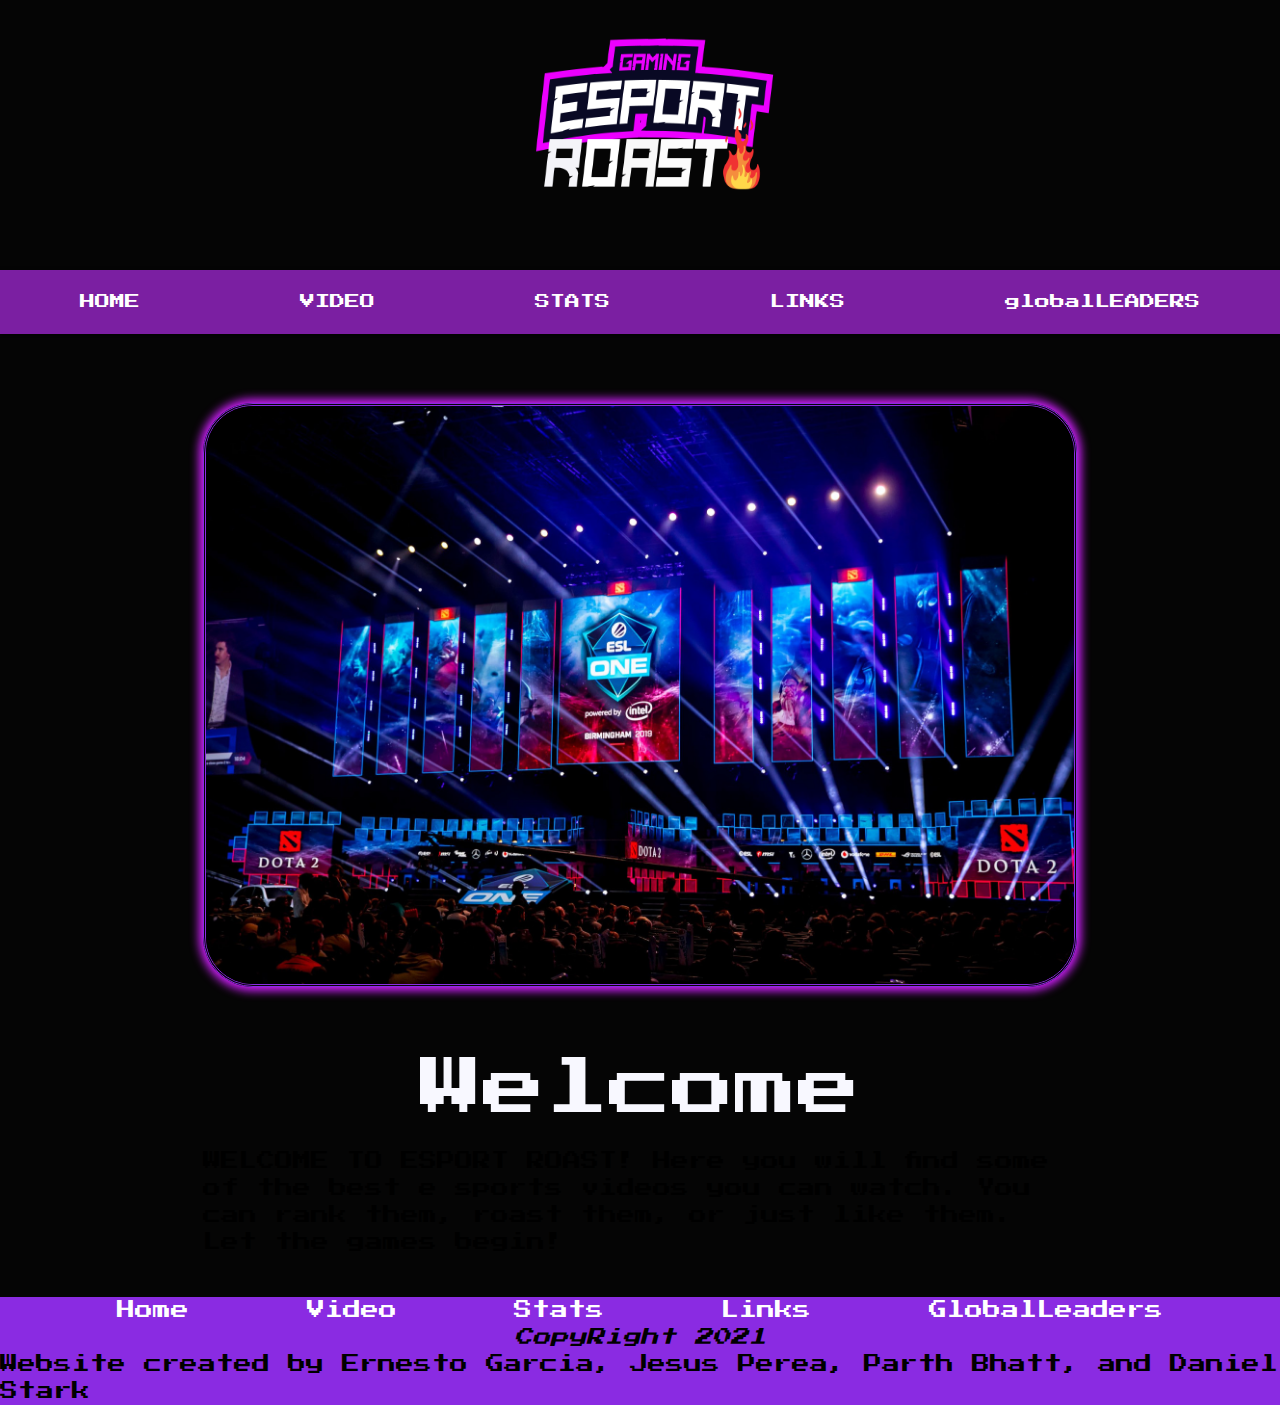
==== index.html @ b51977e2 "changed the dataset name for links to data-document instead of collection" ====
<!DOCTYPE html>
<html lang="en">

<head>
    <meta charset="UTF-8">
    <meta http-equiv="X-UA-Compatible" content="IE=edge">
    <meta name="viewport" content="width=device-width, initial-scale=1.0">
    <!-- Compiled and minified CSS -->
    <link rel="stylesheet" href="https://cdnjs.cloudflare.com/ajax/libs/materialize/1.0.0/css/materialize.min.css">

    <!-- Compiled and minified JavaScript -->
    <script src="https://cdnjs.cloudflare.com/ajax/libs/materialize/1.0.0/js/materialize.min.js"></script>
    <link rel="preconnect" href="https://fonts.googleapis.com">
    <link rel="preconnect" href="https://fonts.gstatic.com" crossorigin>
    <link href="https://fonts.googleapis.com/css2?family=Press+Start+2P&display=swap" rel="stylesheet">
    <title>Home</title>
    <link rel="stylesheet" href="./assets/css/style.css">
</head>


<body style="font-family: Press Start 2P" >
<header>
    <img class="logo" src="./assets/images/esportroast.png"/>
    <nav class="purple darken-2">
        <div class="nav-wrapper">
            <a href="#" class="brand-logo right"></a>
            <ul id="nav-mobile">
                <li><a href="./index.html">HOME</a></li>
                <li><a href="./watch.html">VIDEO</a></li>
                <li><a href="./stats.html">STATS</a></li>
                <li><a href="./links.html">LINKS</a></li>
                <li><a href="./globalleaders.html">globalLEADERS</a></li>
            </ul>

            
        </div>
        </div>
    </nav>
</header>


    <!--Picture for banner full width desktop, tablet and mobile size-->
    <div class="container">
        <div class="row">
            <div class="col s12">
                <picture class="hero"> <img class="responsive-img" src="./assets/images/esrank.jpg" alt="gamingimage">
                </picture>
            </div>
        </div>
    </div>


    <!--Descrioption for homepage website-->
    <div class="container">
        <div class="row">
            <div class="col s12 description">
                <h1 class="main">Welcome</h1>
                <p class="pstyle">WELCOME TO ESPORT ROAST! Here you will find some of the best e sports videos you can
                    watch. You can rank them, roast them, or just like them. Let the games begin!</p>
            </div>
        </div>
    </div>

    <!--Grid of cards displaying video(s) possible class hidden and carousel for user to slide through-->
    <div class="container">
        <div class="row">
            <div class="col s12">
                <main>
                    <img src="https://i.ytimg.com/vi_webp/Ii16it-1cOo/sddefault.webp" alt="" data-document="K2i8X3vlEUQxnDdTLqKj" class="videoSelection">
                    <img src="https://i.ytimg.com/vi_webp/VUpNpRJ1EXo/sddefault.webp" alt="" data-document="wUBBF2zgCDHE1mAPPGWl" class="videoSelection">
                    <img src="https://i.ytimg.com/vi_webp/h9Zv_TiVzmg/sddefault.webp" alt="" data-document="GvtshyhbfKUcMwetgPOU" class="videoSelection">
                    <img src="https://i.ytimg.com/vi_webp/Qg50N7I1I5c/sddefault.webp" alt="" data-document="2vzR22ysHj75BM7UGvJt" class="videoSelection">
                    <img src="https://i.ytimg.com/vi_webp/QQaqP_VI6Zw/sddefault.webp" alt="" data-document="AtvaInsOWXFYDXLzYLiq" class="videoSelection">
                    <img src="https://i.ytimg.com/vi_webp/DMf9bpDcZQk/sddefault.webp" alt="" data-document="qp4GDrbIiIerDIYhFBgo" class="videoSelection">
                </main>
            </div>
        </div>
    </div>


    <footer>
        <ul id="footerNav">
            <li><a href="./index.html">Home</a></li>
            <li><a href="./watch.html">Video</a></li>
            <li><a href="./stats.html">Stats</a></li>
            <li><a href="./links.html">Links</a></li>
            <li><a href="./globalleaders.html">GlobalLeaders </a></li>
        </ul>
        <p><i class="fa fa-copyright " aria-hidden="true">CopyRight 2021</i></p>  
        <p>Website created by Ernesto Garcia, Jesus Perea, Parth Bhatt, and Daniel Stark</p>

    </footer>


    <!-- The core Firebase JS SDK is always required and must be listed first -->
<script src="https://www.gstatic.com/firebasejs/8.8.1/firebase-app.js"></script>
<script src="https://www.gstatic.com/firebasejs/8.8.1/firebase-firestore.js"></script>

<!-- TODO: Add SDKs for Firebase products that you want to use
     https://firebase.google.com/docs/web/setup#available-libraries -->
<script src="https://www.gstatic.com/firebasejs/8.8.1/firebase-analytics.js"></script>

<script>
  // Your web app's Firebase configuration
  // For Firebase JS SDK v7.20.0 and later, measurementId is optional
  var firebaseConfig = {
    apiKey: "AIzaSyCgxAMGS6NEheG5qis2ZjUxtkhSs324O-Q",
    authDomain: "e-sports-roast.firebaseapp.com",
    projectId: "e-sports-roast",
    storageBucket: "e-sports-roast.appspot.com",
    messagingSenderId: "400141272269",
    appId: "1:400141272269:web:db081bed8def97aab55584",
    measurementId: "G-ZDLESMJCLT"
  };
  // Initialize Firebase
  firebase.initializeApp(firebaseConfig);
  firebase.analytics();
  //reference the database for future use
  const db = firebase.firestore();
  db.settings({ timestampsInSnapshots: true })
</script>

<script src="./assets/js/script.js"></script>

</body>

</html>
---- assets/css/style.css ----
*,* {
  margin: 0px;
  padding: 0px;

}

body {
    background-color: rgb(5, 5, 5);
    color: ghostwhite;
    font-family: 'Press Start 2P', cursive;    
    font-size: medium;
    /* font-family: 'Press Start 2P', cursive;     */
    font-size: large;
}
p {
    color: black;
}

ul {
    display: flex;
    justify-content: space-around;
}

.pcard:hover {
    text-shadow: 0px 0px 6px rgb(147, 59, 230);
}

.logo {
    width: 528px;
    height: 270px;
    display: flex;
    justify-content: center;
    align-items: center;
    flex-direction: row;
    margin: auto;

}

.navtop {
  overflow: hidden;
  background-color: ghostwhite;
}

main {
    display: flex;
    align-items: center;
    flex-wrap: wrap;
    flex-direction: row;
    align-content: center;
    justify-content: center;
}


.navtop input[type=text] {
    float: right;
    padding: 1px;
    border: solid;
    margin-top: 8px;
    font-size: 20px;

}



.outterbox {
    display: flex;
    flex-direction:row;
    flex-wrap: wrap;
    align-items: center;
    background: black;
    width:100% ;
    height: 100%;
}

    
/*Footer style*/
#footerNav {
    display: flex;
    justify-content: space-evenly;
    align-items: center;
    width: 100%;
}

footer {
    display: flex;
    flex-direction: column;
    align-items: center;
    border: blueviolet;
    border-width: 10px;
    background-color: blueviolet;
}



iframe {
    margin: 5px;
    cursor: pointer;
}

iframe:hover {
    box-shadow: 0px 0px 10px 10px rgb(210, 32, 255);
    cursor: pointer;
    transition: 1s;
    width: 500px;
    height: 425px;
    transition-duration: 1s;
}


.hero {
    margin-top: auto;
}

.container {
    display: flex;
    justify-items: center;
    align-items: center;
}

.profile {
    display: flex;
    justify-items: center;
    align-items: center;
    flex-direction: column;
    align-content: center;
}

img.responsive-img {
    max-width: 100%;
    height: auto;
    margin-top: 69px;
    border-radius: 50px;
    border-color: blueviolet;
    border-style: double;
    box-shadow: 0px 0px 10px 4px rgb(210, 32, 255);
    transition: 1s;
}

.statspic {
    display: flex;
    justify-content: left;
    align-items: left;
    width: 300px;
    height: 250px;
    position: relative;
    margin: auto;
    padding: 10px;
}

.descright {
   position: relative;
   left: 444px;
   top: -244px;
   display: flex;
   justify-items: center;
   align-items: center;
   flex-direction: column;
   flex-wrap: nowrap;
   align-content: center;
   color: white;

}


/*Watch page style*/
#watchVideo {
    width: 1280px;
    height: 720px;
    margin-top: 50px;
}

#mainWatchPage {
    display: flex;
    flex-direction: column;
    align-items: center;
}

#description {
    width: 1280px;
    background-color: white;
    color: black;
}

#topDesc {
    width: 100%;
    margin: 0;
    display: flex;
    flex-direction: row;
    justify-content: space-between;
    align-items: center;
}

@media screen and (max-width: 600px) {
    .descright {
        position: relative;
        left: -136px;
        top: 9px;
        display: flex;
        justify-items: center;
        align-items: center;
        flex-direction: column;
        flex-wrap: nowrap;
        align-content: center; 
        color: white;       
    }
}




#bottomDesc {
    display: flex;
    flex-direction: row;
    justify-content: flex-end;
} #bottomDesc>* {
    padding: 0 5px;
}

/*Links page*/

 #linksbanner {
     width: 100%;
 }

 .cardContainer {
     display: flex;
     flex-wrap: wrap;
     justify-content: center;
     font-size: 12px;
     color: black;
     margin-bottom:90px;
     text-align: center;
 }

.cardtitle {
    font-size: 15px;
   
}

 #cards {
     margin: 80px;
     width: 450px;
     height: 380px;
     overflow-wrap: normal;
 }
 
 a {
     color: white;
 }

 .description {
     display: flex;
     justify-content: center;
     align-items: center;
     flex-direction: column;
     flex-wrap: nowrap;
     align-content: center;
 }
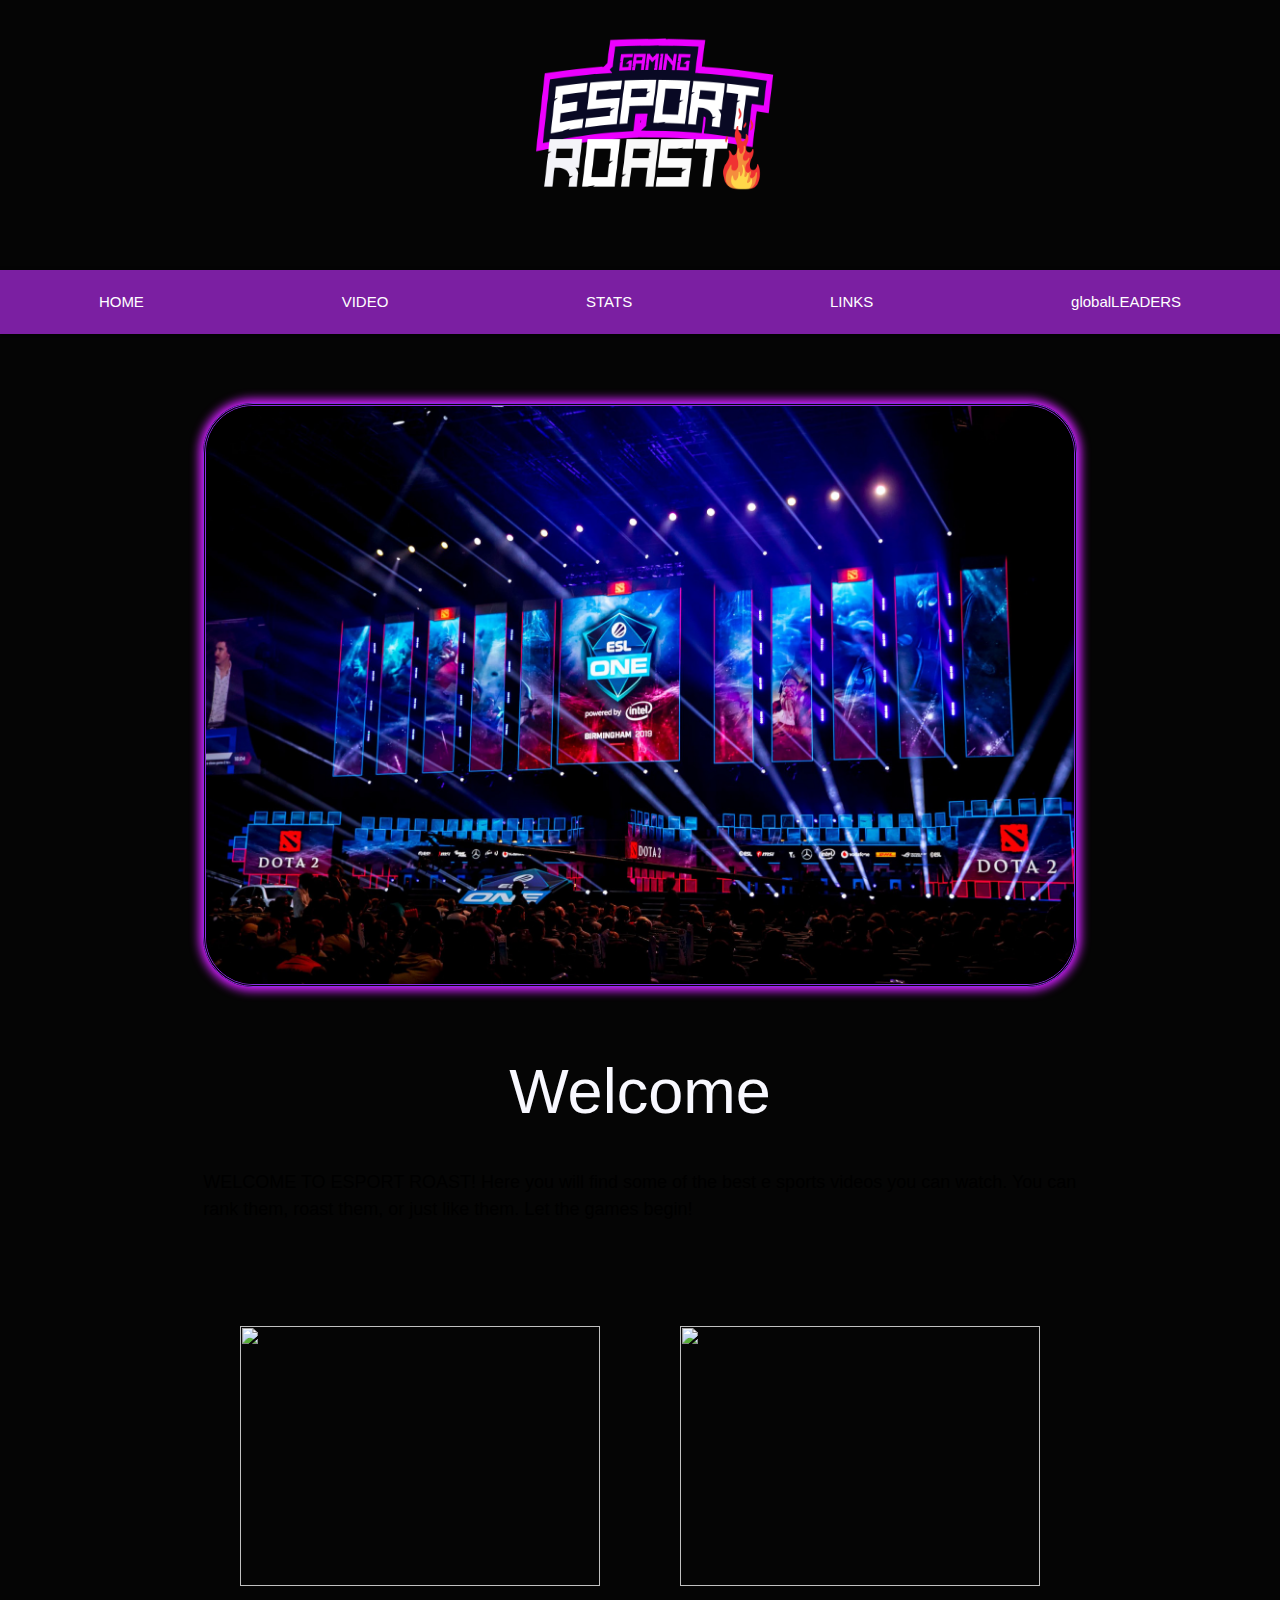
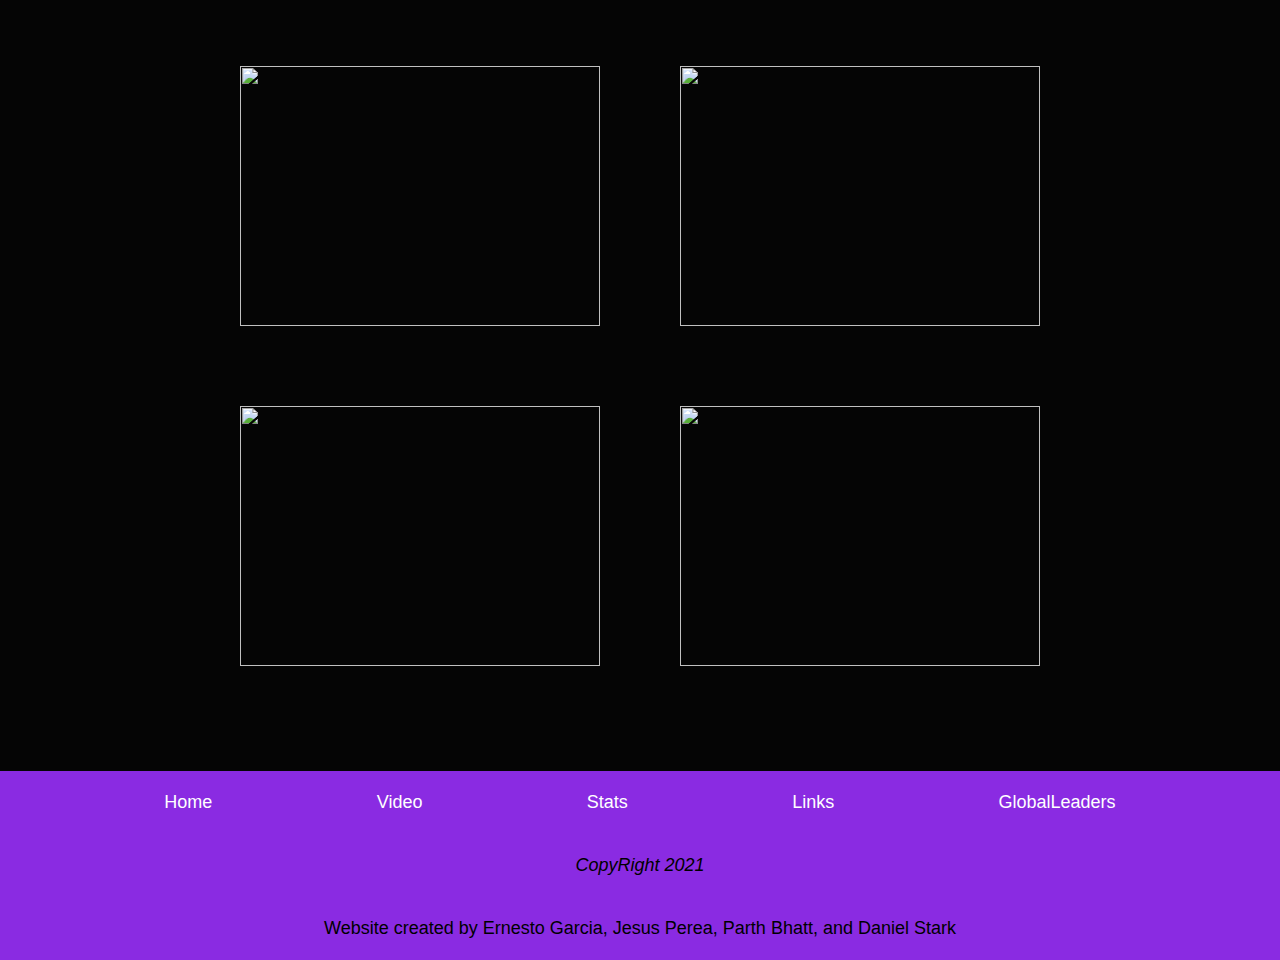
==== commit bd19a30d: "home css edit 7/31/2021" ====
--- a/index.html
+++ b/index.html
@@ -62,16 +62,16 @@
     </div>
 
     <!--Grid of cards displaying video(s) possible class hidden and carousel for user to slide through-->
-    <div class="container">
+    <div class="container2">
         <div class="row">
             <div class="col s12">
                 <main>
-                    <img src="https://i.ytimg.com/vi_webp/Ii16it-1cOo/sddefault.webp" alt="" data-document="K2i8X3vlEUQxnDdTLqKj" class="videoSelection">
-                    <img src="https://i.ytimg.com/vi_webp/VUpNpRJ1EXo/sddefault.webp" alt="" data-document="wUBBF2zgCDHE1mAPPGWl" class="videoSelection">
-                    <img src="https://i.ytimg.com/vi_webp/h9Zv_TiVzmg/sddefault.webp" alt="" data-document="GvtshyhbfKUcMwetgPOU" class="videoSelection">
-                    <img src="https://i.ytimg.com/vi_webp/Qg50N7I1I5c/sddefault.webp" alt="" data-document="2vzR22ysHj75BM7UGvJt" class="videoSelection">
-                    <img src="https://i.ytimg.com/vi_webp/QQaqP_VI6Zw/sddefault.webp" alt="" data-document="AtvaInsOWXFYDXLzYLiq" class="videoSelection">
-                    <img src="https://i.ytimg.com/vi_webp/DMf9bpDcZQk/sddefault.webp" alt="" data-document="qp4GDrbIiIerDIYhFBgo" class="videoSelection">
+                    <img src="https://i.ytimg.com/vi_webp/Ii16it-1cOo/sddefault.webp" alt="" data-collection="K2i8X3vlEUQxnDdTLqKj" class="videoSelection">
+                    <img src="https://i.ytimg.com/vi_webp/VUpNpRJ1EXo/sddefault.webp" alt="" data-collection="wUBBF2zgCDHE1mAPPGWl" class="videoSelection">
+                    <img src="https://i.ytimg.com/vi_webp/h9Zv_TiVzmg/sddefault.webp" alt="" data-collection="GvtshyhbfKUcMwetgPOU" class="videoSelection">
+                    <img src="https://i.ytimg.com/vi_webp/Qg50N7I1I5c/sddefault.webp" alt="" data-collection="2vzR22ysHj75BM7UGvJt" class="videoSelection">
+                    <img src="https://i.ytimg.com/vi_webp/QQaqP_VI6Zw/sddefault.webp" alt="" data-collection="AtvaInsOWXFYDXLzYLiq" class="videoSelection">
+                    <img src="https://i.ytimg.com/vi_webp/DMf9bpDcZQk/sddefault.webp" alt="" data-collection="qp4GDrbIiIerDIYhFBgo" class="videoSelection">
                 </main>
             </div>
         </div>
--- a/assets/css/style.css
+++ b/assets/css/style.css
@@ -1,14 +1,6 @@
-*,* {
-  margin: 0px;
-  padding: 0px;
-
-}
-
 body {
     background-color: rgb(5, 5, 5);
     color: ghostwhite;
-    font-family: 'Press Start 2P', cursive;    
-    font-size: medium;
     /* font-family: 'Press Start 2P', cursive;     */
     font-size: large;
 }
@@ -35,7 +27,13 @@
     margin: auto;
 
 }
-
+ .container2 {
+     display: flex;
+     margin: 45px;
+     justify-content: center;
+     align-content: center;
+     align-items: center;
+ }
 .navtop {
   overflow: hidden;
   background-color: ghostwhite;
@@ -92,37 +90,25 @@
 
 
 
-iframe {
-    margin: 5px;
+.videoSelection {
+    margin:40px;
     cursor: pointer;
-}
-
-iframe:hover {
+    width: 360px;
+    height: 260px;
+}
+
+.videoSelection:hover {
     box-shadow: 0px 0px 10px 10px rgb(210, 32, 255);
     cursor: pointer;
     transition: 1s;
-    width: 500px;
-    height: 425px;
+    width: 400px;
+    height: 325px;
     transition-duration: 1s;
 }
 
 
 .hero {
     margin-top: auto;
-}
-
-.container {
-    display: flex;
-    justify-items: center;
-    align-items: center;
-}
-
-.profile {
-    display: flex;
-    justify-items: center;
-    align-items: center;
-    flex-direction: column;
-    align-content: center;
 }
 
 img.responsive-img {
@@ -136,31 +122,6 @@
     transition: 1s;
 }
 
-.statspic {
-    display: flex;
-    justify-content: left;
-    align-items: left;
-    width: 300px;
-    height: 250px;
-    position: relative;
-    margin: auto;
-    padding: 10px;
-}
-
-.descright {
-   position: relative;
-   left: 444px;
-   top: -244px;
-   display: flex;
-   justify-items: center;
-   align-items: center;
-   flex-direction: column;
-   flex-wrap: nowrap;
-   align-content: center;
-   color: white;
-
-}
-
 
 /*Watch page style*/
 #watchVideo {
@@ -190,23 +151,6 @@
     align-items: center;
 }
 
-@media screen and (max-width: 600px) {
-    .descright {
-        position: relative;
-        left: -136px;
-        top: 9px;
-        display: flex;
-        justify-items: center;
-        align-items: center;
-        flex-direction: column;
-        flex-wrap: nowrap;
-        align-content: center; 
-        color: white;       
-    }
-}
-
-
-
 
 #bottomDesc {
     display: flex;
@@ -217,6 +161,8 @@
 }
 
 /*Links page*/
+
+
 
  #linksbanner {
      width: 100%;
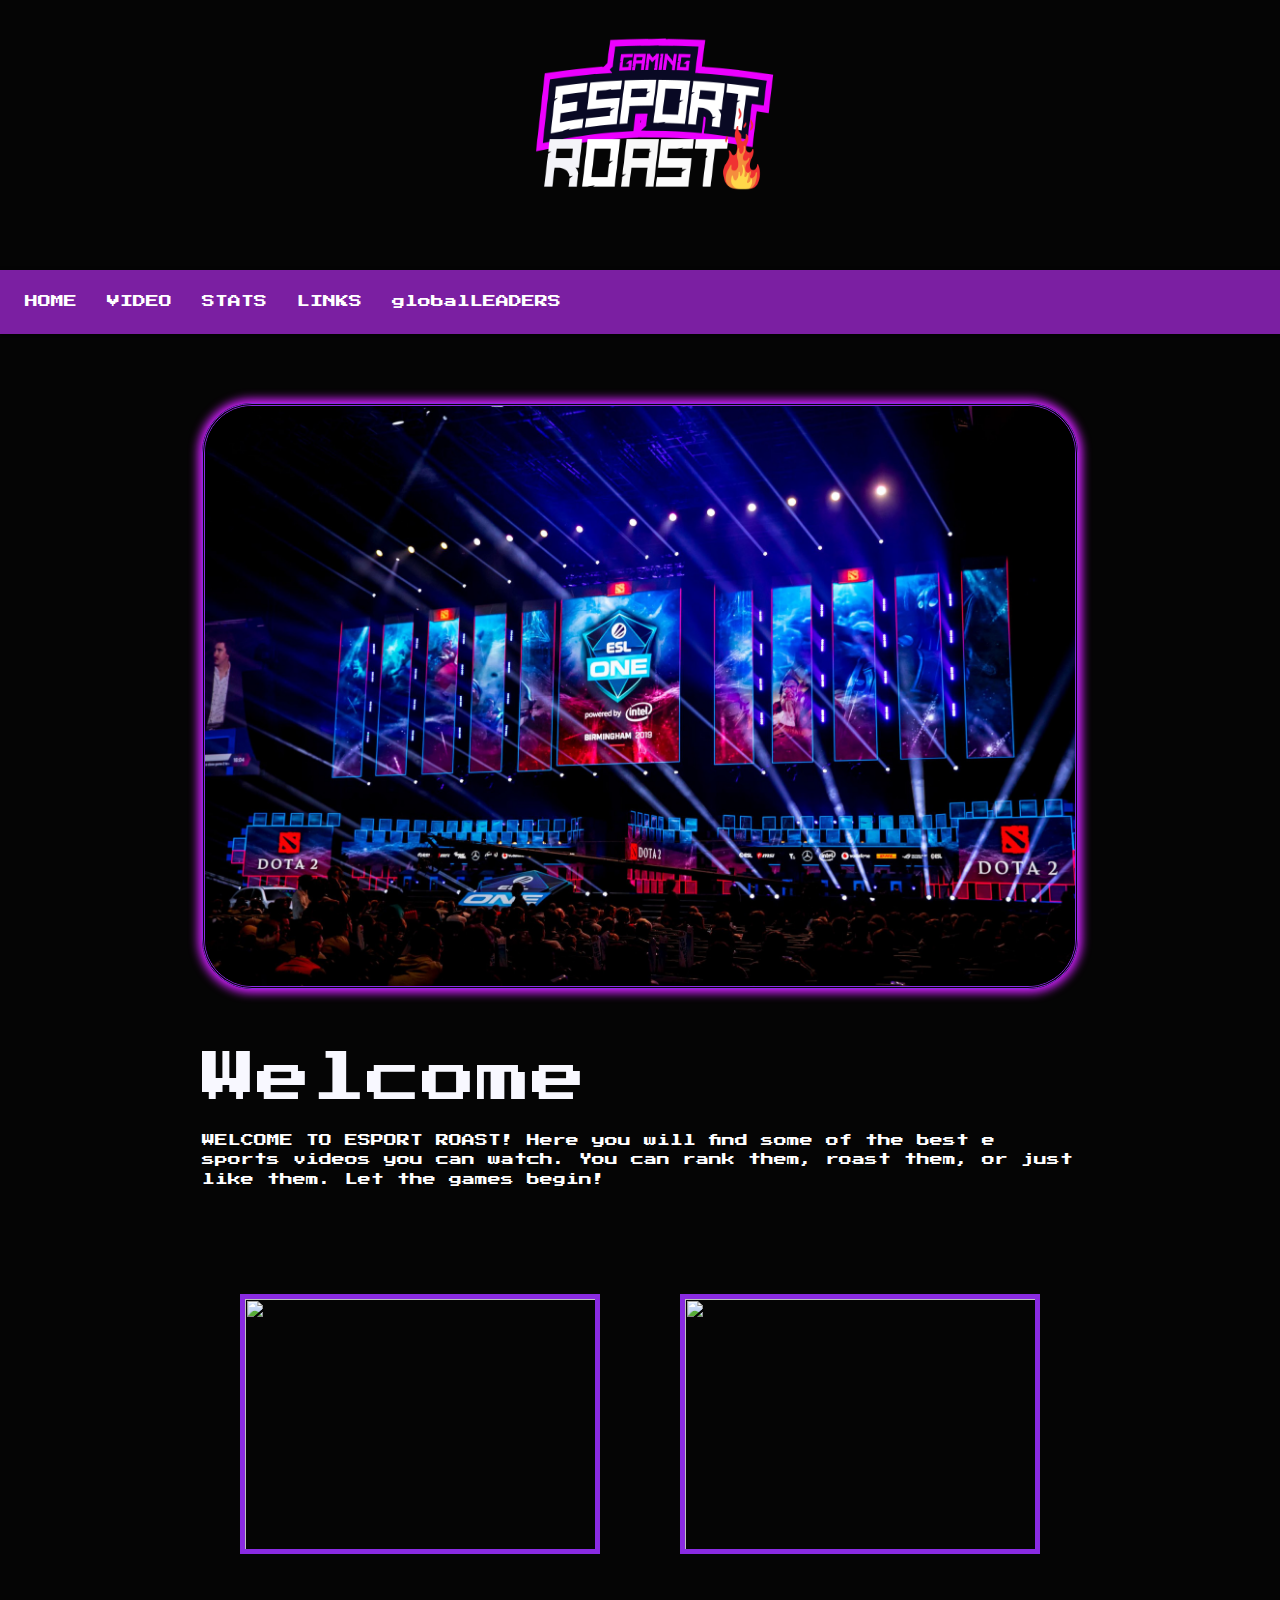
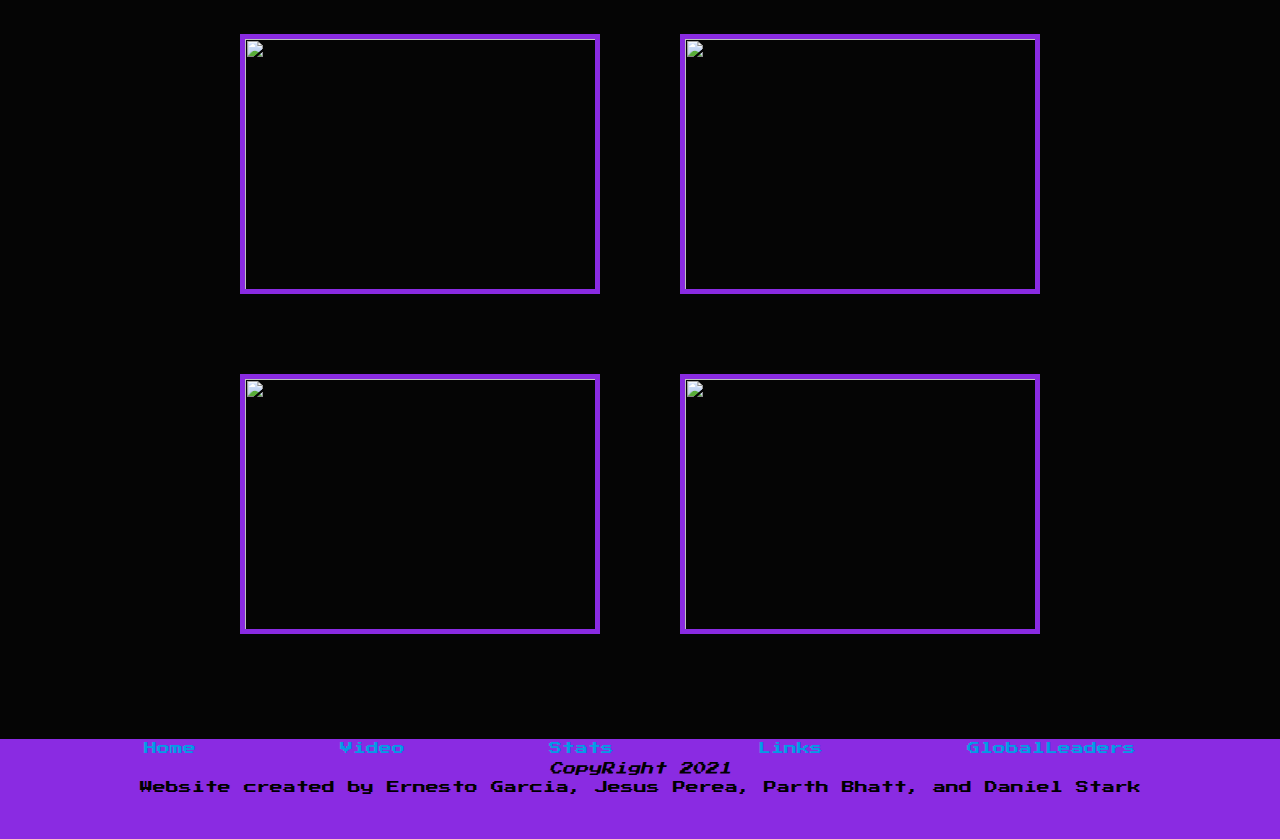
==== commit 5d9a6883: "updated css" ====
--- a/index.html
+++ b/index.html
@@ -1,42 +1,60 @@
 <!DOCTYPE html>
 <html lang="en">
 
-<head>
-    <meta charset="UTF-8">
-    <meta http-equiv="X-UA-Compatible" content="IE=edge">
-    <meta name="viewport" content="width=device-width, initial-scale=1.0">
-    <!-- Compiled and minified CSS -->
-    <link rel="stylesheet" href="https://cdnjs.cloudflare.com/ajax/libs/materialize/1.0.0/css/materialize.min.css">
-
-    <!-- Compiled and minified JavaScript -->
-    <script src="https://cdnjs.cloudflare.com/ajax/libs/materialize/1.0.0/js/materialize.min.js"></script>
-    <link rel="preconnect" href="https://fonts.googleapis.com">
-    <link rel="preconnect" href="https://fonts.gstatic.com" crossorigin>
-    <link href="https://fonts.googleapis.com/css2?family=Press+Start+2P&display=swap" rel="stylesheet">
-    <title>Home</title>
-    <link rel="stylesheet" href="./assets/css/style.css">
-</head>
-
-
-<body style="font-family: Press Start 2P" >
-<header>
-    <img class="logo" src="./assets/images/esportroast.png"/>
-    <nav class="purple darken-2">
-        <div class="nav-wrapper">
-            <a href="#" class="brand-logo right"></a>
-            <ul id="nav-mobile">
-                <li><a href="./index.html">HOME</a></li>
-                <li><a href="./watch.html">VIDEO</a></li>
-                <li><a href="./stats.html">STATS</a></li>
-                <li><a href="./links.html">LINKS</a></li>
-                <li><a href="./globalleaders.html">globalLEADERS</a></li>
-            </ul>
-
-            
-        </div>
-        </div>
-    </nav>
-</header>
+    <head>
+        <meta charset="UTF-8">
+        <meta http-equiv="X-UA-Compatible" content="IE=edge">
+        <meta name="viewport" content="width=device-width, initial-scale=1.0">
+        <!-- Compiled and minified CSS -->
+        <link rel="stylesheet" href="https://cdnjs.cloudflare.com/ajax/libs/materialize/1.0.0/css/materialize.min.css">
+      
+        <!-- Compiled and minified JavaScript -->
+        <script src="https://cdnjs.cloudflare.com/ajax/libs/materialize/1.0.0/js/materialize.min.js"></script>
+        <link href="https://fonts.googleapis.com/icon?family=Material+Icons" rel="stylesheet">
+        <link rel="preconnect" href="https://fonts.googleapis.com">
+        <link rel="preconnect" href="https://fonts.gstatic.com" crossorigin>
+        <link href="https://fonts.googleapis.com/css2?family=Press+Start+2P&display=swap" rel="stylesheet">
+      
+        <!---javascript function for mini sidenav menu-->
+        <script src="./assets/js/sidenav.js" defer></script>
+      
+        <title>ESportRoast</title>
+        <link rel="stylesheet" href="./assets/css/style.css">
+      </head>
+      
+      
+      <body style="font-family: Press Start 2P" "cursive; sans-serfif">
+      
+        <header>
+        <a href="./index.html">
+          <img class="logo" src="./assets/images/esportroast.png"/></a>
+          <nav class="purple darken-2" style="padding: 0px 10px;">
+              <div class="nav-wrapper">
+                  <a href="#" class="brand-logo left"></a>
+      
+                  <a href="#" data-target="mobile-demo" class="sidenav-trigger"><i class="material-icons">menu</i></a>
+                  </a>
+      
+                  <ul class="hidenav">
+                      <li><a href="./index.html">HOME</a></li>
+                      <li><a href="./watch.html">VIDEO</a></li>
+                      <li><a href="./stats.html">STATS</a></li>
+                      <li><a href="./links.html">LINKS</a></li>
+                      <li><a href="./globalleaders.html">globalLEADERS</a></li>
+                  </ul>
+                
+                </div>
+          </nav>
+      
+          <ul class="sidenav" id="mobile-demo"> <img class="logoside" src="./assets/images/esportroast.png"/>
+      
+                       <li><a href="./index.html">HOME</a></li>
+                      <li><a href="./watch.html">VIDEO</a></li>
+                      <li><a href="./stats.html">STATS</a></li>
+                      <li><a href="./links.html">LINKS</a></li>
+                      <li><a href="./globalleaders.html">globalLEADERS</a></li>
+          </ul>
+      </header>
 
 
     <!--Picture for banner full width desktop, tablet and mobile size-->
--- a/assets/css/style.css
+++ b/assets/css/style.css
@@ -1,22 +1,43 @@
-body {
+* {
+  margin: 0px;
+  padding: 0px;
+
+}
+
+html, body {
     background-color: rgb(5, 5, 5);
     color: ghostwhite;
+    font-family: 'Press Start 2P', cursive;    
+    font-size: medium;
     /* font-family: 'Press Start 2P', cursive;     */
-    font-size: large;
-}
+    font-size: small;
+    overflow-x: hidden;
+}
+
 p {
     color: black;
 }
 
-ul {
-    display: flex;
-    justify-content: space-around;
+
+
+.logoside {
+    width: 400px;
+    height: 200px;
+    background-color: black;
+    align-content: center;
+    justify-items: center;
+    padding-right: 100px;
+}
+
+.sidenav {
+    font-size: small;
 }
 
 .pcard:hover {
     text-shadow: 0px 0px 6px rgb(147, 59, 230);
 }
 
+/* --------*/
 .logo {
     width: 528px;
     height: 270px;
@@ -25,7 +46,6 @@
     align-items: center;
     flex-direction: row;
     margin: auto;
-
 }
  .container2 {
      display: flex;
@@ -34,6 +54,7 @@
      align-content: center;
      align-items: center;
  }
+
 .navtop {
   overflow: hidden;
   background-color: ghostwhite;
@@ -59,7 +80,7 @@
 }
 
 
-
+/* -------- */
 .outterbox {
     display: flex;
     flex-direction:row;
@@ -84,25 +105,28 @@
     flex-direction: column;
     align-items: center;
     border: blueviolet;
-    border-width: 10px;
+    border-width: 25px;
+    height: 100px;
     background-color: blueviolet;
 }
 
-
-
+/* video grid on the homepage */
 .videoSelection {
     margin:40px;
     cursor: pointer;
     width: 360px;
     height: 260px;
+    border: blueviolet;
+    border-style: solid;
+    border-width: 5px;
 }
 
 .videoSelection:hover {
     box-shadow: 0px 0px 10px 10px rgb(210, 32, 255);
     cursor: pointer;
     transition: 1s;
-    width: 400px;
-    height: 325px;
+    width: 375px;
+    height: 275px;
     transition-duration: 1s;
 }
 
@@ -111,6 +135,24 @@
     margin-top: auto;
 }
 
+
+/* All containers */
+.container {
+    display: flex;
+    justify-items: center;
+    align-items: center;
+}
+
+.profile {
+    display: flex;
+    justify-items: center;
+    align-items: center;
+    flex-direction: column;
+    align-content: center;
+}
+
+
+/* all images */
 img.responsive-img {
     max-width: 100%;
     height: auto;
@@ -123,23 +165,74 @@
 }
 
 
+/* Stats page top banner */
+.statspic {
+    display: flex;
+    justify-content: left;
+    align-items: left;
+    width: 300px;
+    height: 250px;
+    position: relative;
+    margin: auto;
+    padding: 10px;
+}
+
+/* Descriptions on the stats  page */
+.descright {
+   position: relative;
+   left: 444px;
+   top: -244px;
+   display: flex;
+   justify-items: center;
+   align-items: center;
+   flex-direction: column;
+   flex-wrap: nowrap;
+   align-content: center;
+   color: white;
+
+}
+
+.pstyle {
+    color: white;
+}
+
+
 /*Watch page style*/
 #watchVideo {
-    width: 1280px;
-    height: 720px;
+    width: 880px;
+    height: 620px;
     margin-top: 50px;
+    margin-bottom: 20px;
+    border: blueviolet;
+    border-style: solid;
+    border-width: 5px;
+}
+
+#watchVideo:hover {
+    box-shadow: 0px 0px 10px 10px rgb(210, 32, 255);
+    cursor: pointer;
+    transition: 1s;
+    width: 900px;
+    height: 650px;
+    transition-duration: 1s;
 }
 
 #mainWatchPage {
     display: flex;
+    justify-items: center;
     flex-direction: column;
     align-items: center;
 }
 
 #description {
-    width: 1280px;
+    width: 800px;
     background-color: white;
     color: black;
+    margin-bottom: 25px;
+    border: blueviolet;
+    border-style: solid;
+    border-width: 5px;
+    padding: 10px;
 }
 
 #topDesc {
@@ -151,6 +244,59 @@
     align-items: center;
 }
 
+/* Media querie for the stats page descriptions */
+@media screen and (max-width: 800px) {
+    .descright {
+        position: relative;
+        left: 40px;
+        top: 9px;
+        display: flex;
+        justify-items: center;
+        align-items: center;
+        flex-direction: column;
+        flex-wrap: nowrap;
+        align-content: center; 
+        color: white;       
+    }
+}
+
+@media screen and (max-width: 993px) {
+    .hidenav {
+        display: none;
+    }
+
+@media screen and (max-width: 412px) {
+    #watchVideo {
+        width: 380px;
+        height: 220px;
+        margin-top: 50px;
+        margin-bottom: 20px;
+        border: blueviolet;
+        border-style: solid;
+        border-width: 5px;
+    }
+}
+
+@media screen and (max-width: 412px) {
+    #description {
+        width: 380px;
+        background-color: white;
+        color: black;
+        margin-bottom: 25px;
+        border: blueviolet;
+        border-style: solid;
+        border-width: 5px;
+        padding: 10px;
+    }
+}
+
+@media screen and (max-width: 412px) {
+    .logo {
+        width: 100%;
+        height: auto;
+    }
+    
+}
 
 #bottomDesc {
     display: flex;
@@ -162,9 +308,7 @@
 
 /*Links page*/
 
-
-
- #linksbanner {
+#linksbanner {
      width: 100%;
  }
 
@@ -194,6 +338,8 @@
      color: white;
  }
 
+ /* Descrioption on the home page under the banner */
+
  .description {
      display: flex;
      justify-content: center;
@@ -201,4 +347,6 @@
      flex-direction: column;
      flex-wrap: nowrap;
      align-content: center;
- }+ }
+}
+ 
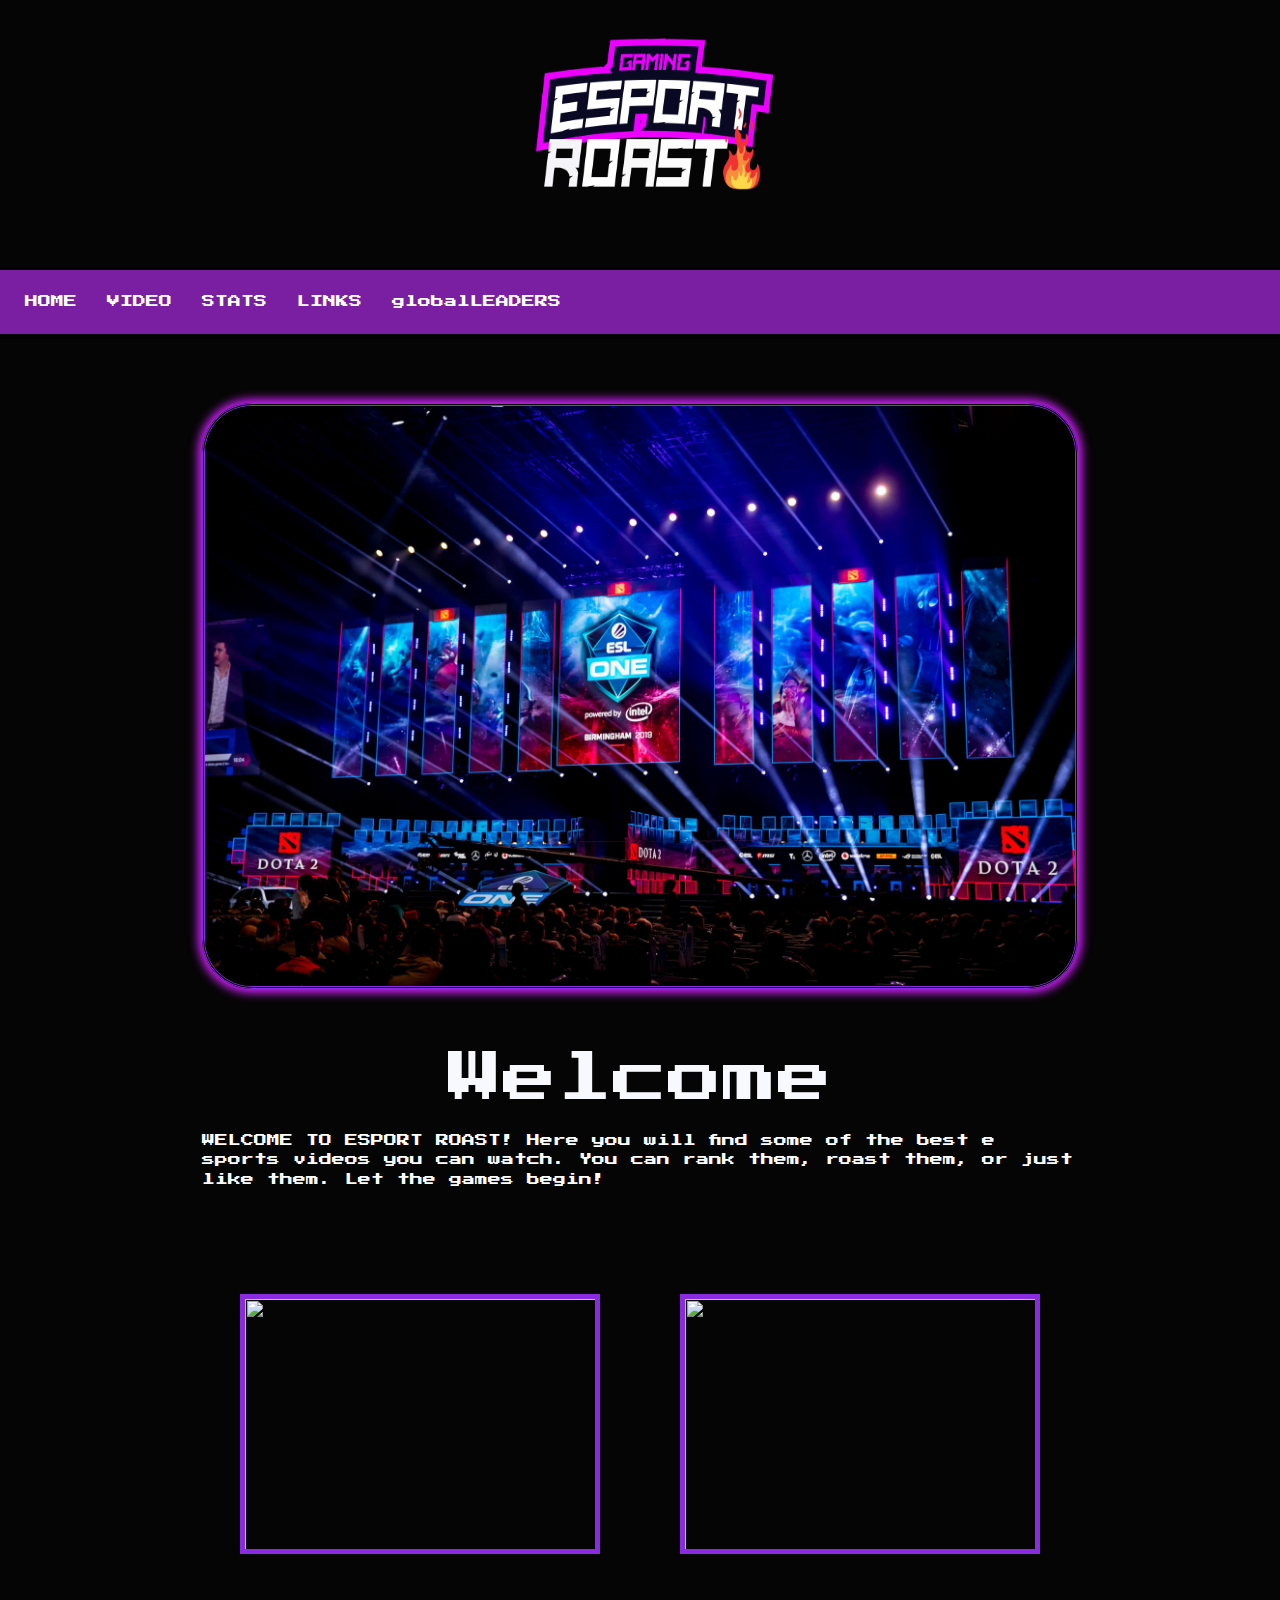
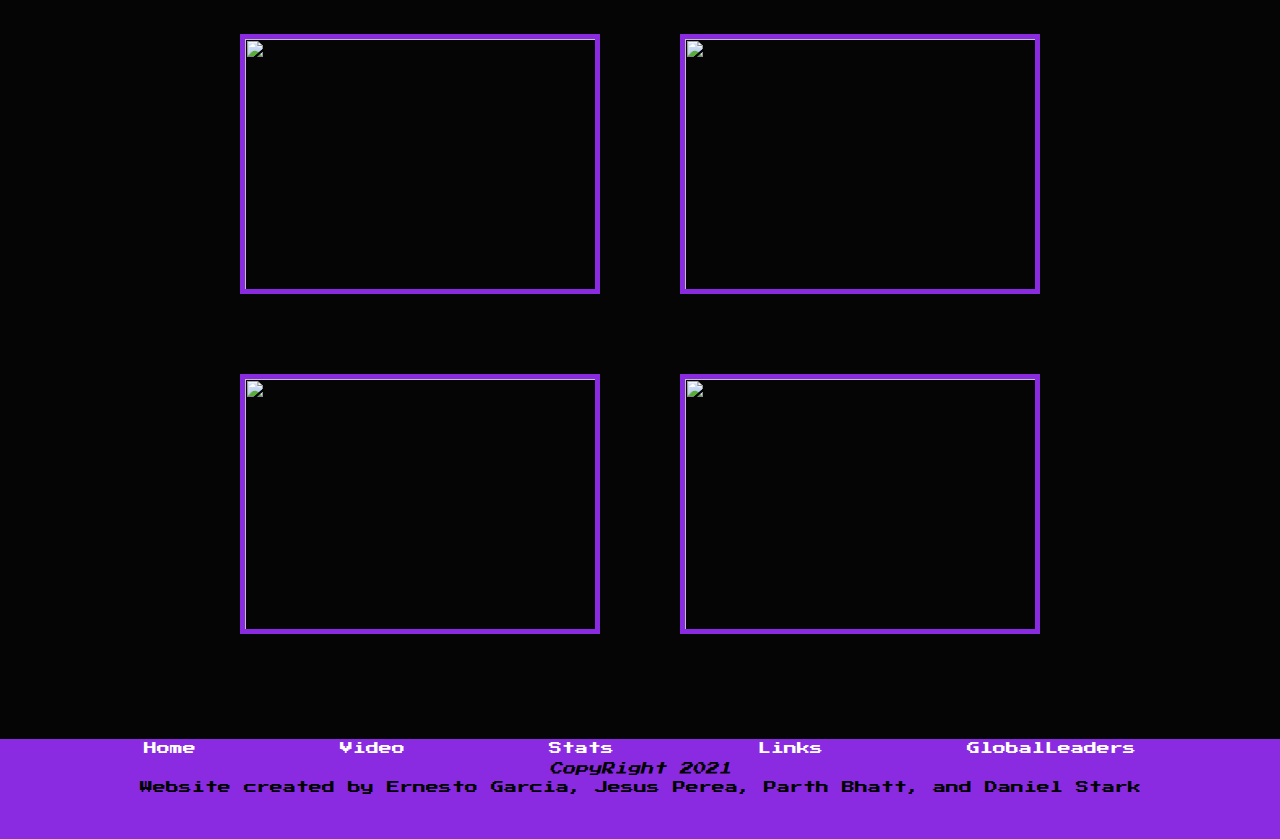
==== commit c6c68462: "updated css" ====
--- a/index.html
+++ b/index.html
@@ -84,12 +84,12 @@
         <div class="row">
             <div class="col s12">
                 <main>
-                    <img src="https://i.ytimg.com/vi_webp/Ii16it-1cOo/sddefault.webp" alt="" data-collection="K2i8X3vlEUQxnDdTLqKj" class="videoSelection">
-                    <img src="https://i.ytimg.com/vi_webp/VUpNpRJ1EXo/sddefault.webp" alt="" data-collection="wUBBF2zgCDHE1mAPPGWl" class="videoSelection">
-                    <img src="https://i.ytimg.com/vi_webp/h9Zv_TiVzmg/sddefault.webp" alt="" data-collection="GvtshyhbfKUcMwetgPOU" class="videoSelection">
-                    <img src="https://i.ytimg.com/vi_webp/Qg50N7I1I5c/sddefault.webp" alt="" data-collection="2vzR22ysHj75BM7UGvJt" class="videoSelection">
-                    <img src="https://i.ytimg.com/vi_webp/QQaqP_VI6Zw/sddefault.webp" alt="" data-collection="AtvaInsOWXFYDXLzYLiq" class="videoSelection">
-                    <img src="https://i.ytimg.com/vi_webp/DMf9bpDcZQk/sddefault.webp" alt="" data-collection="qp4GDrbIiIerDIYhFBgo" class="videoSelection">
+                    <img src="https://i.ytimg.com/vi_webp/Ii16it-1cOo/sddefault.webp" alt="" data-document="K2i8X3vlEUQxnDdTLqKj" class="videoSelection">
+                    <img src="https://i.ytimg.com/vi_webp/VUpNpRJ1EXo/sddefault.webp" alt="" data-document="wUBBF2zgCDHE1mAPPGWl" class="videoSelection">
+                    <img src="https://i.ytimg.com/vi_webp/h9Zv_TiVzmg/sddefault.webp" alt="" data-document="GvtshyhbfKUcMwetgPOU" class="videoSelection">
+                    <img src="https://i.ytimg.com/vi_webp/Qg50N7I1I5c/sddefault.webp" alt="" data-document="2vzR22ysHj75BM7UGvJt" class="videoSelection">
+                    <img src="https://i.ytimg.com/vi_webp/QQaqP_VI6Zw/sddefault.webp" alt="" data-document="AtvaInsOWXFYDXLzYLiq" class="videoSelection">
+                    <img src="https://i.ytimg.com/vi_webp/DMf9bpDcZQk/sddefault.webp" alt="" data-document="qp4GDrbIiIerDIYhFBgo" class="videoSelection">
                 </main>
             </div>
         </div>
--- a/assets/css/style.css
+++ b/assets/css/style.css
@@ -107,6 +107,7 @@
     border: blueviolet;
     border-width: 25px;
     height: 100px;
+    width: 100%;
     background-color: blueviolet;
 }
 
@@ -145,9 +146,7 @@
 
 .profile {
     display: flex;
-    justify-items: center;
-    align-items: center;
-    flex-direction: column;
+    justify-content: center;
     align-content: center;
 }
 
@@ -199,8 +198,8 @@
 
 /*Watch page style*/
 #watchVideo {
-    width: 880px;
-    height: 620px;
+    width: 1290px;
+    height: 730px;
     margin-top: 50px;
     margin-bottom: 20px;
     border: blueviolet;
@@ -209,11 +208,11 @@
 }
 
 #watchVideo:hover {
-    box-shadow: 0px 0px 10px 10px rgb(210, 32, 255);
+    box-shadow: 0px 0px 10px 10px rgb(210 32 255);
     cursor: pointer;
     transition: 1s;
-    width: 900px;
-    height: 650px;
+    width: 1290px;
+    height: 730px;
     transition-duration: 1s;
 }
 
@@ -242,52 +241,20 @@
     flex-direction: row;
     justify-content: space-between;
     align-items: center;
-}
-
-/* Media querie for the stats page descriptions */
-@media screen and (max-width: 800px) {
-    .descright {
-        position: relative;
-        left: 40px;
-        top: 9px;
-        display: flex;
-        justify-items: center;
-        align-items: center;
-        flex-direction: column;
-        flex-wrap: nowrap;
-        align-content: center; 
-        color: white;       
-    }
-}
+    font-size: 35px;
+}
+
+#mainDescription {
+    font-size: 20px;
+}
+
+
 
 @media screen and (max-width: 993px) {
     .hidenav {
         display: none;
     }
 
-@media screen and (max-width: 412px) {
-    #watchVideo {
-        width: 380px;
-        height: 220px;
-        margin-top: 50px;
-        margin-bottom: 20px;
-        border: blueviolet;
-        border-style: solid;
-        border-width: 5px;
-    }
-}
-
-@media screen and (max-width: 412px) {
-    #description {
-        width: 380px;
-        background-color: white;
-        color: black;
-        margin-bottom: 25px;
-        border: blueviolet;
-        border-style: solid;
-        border-width: 5px;
-        padding: 10px;
-    }
 }
 
 @media screen and (max-width: 412px) {
@@ -348,5 +315,21 @@
      flex-wrap: nowrap;
      align-content: center;
  }
-}
- 
+
+ @media screen and (max-width: 885px) {
+     .descright {
+        position: relative;
+        left: -15px;
+        top: 23px;
+        display: flex;
+        justify-items: center;
+        align-items: center;
+        flex-direction: column;
+        flex-wrap: nowrap;
+        align-content: center;
+        color: white;
+        margin-bottom: 10%;
+     }
+ }
+     
+
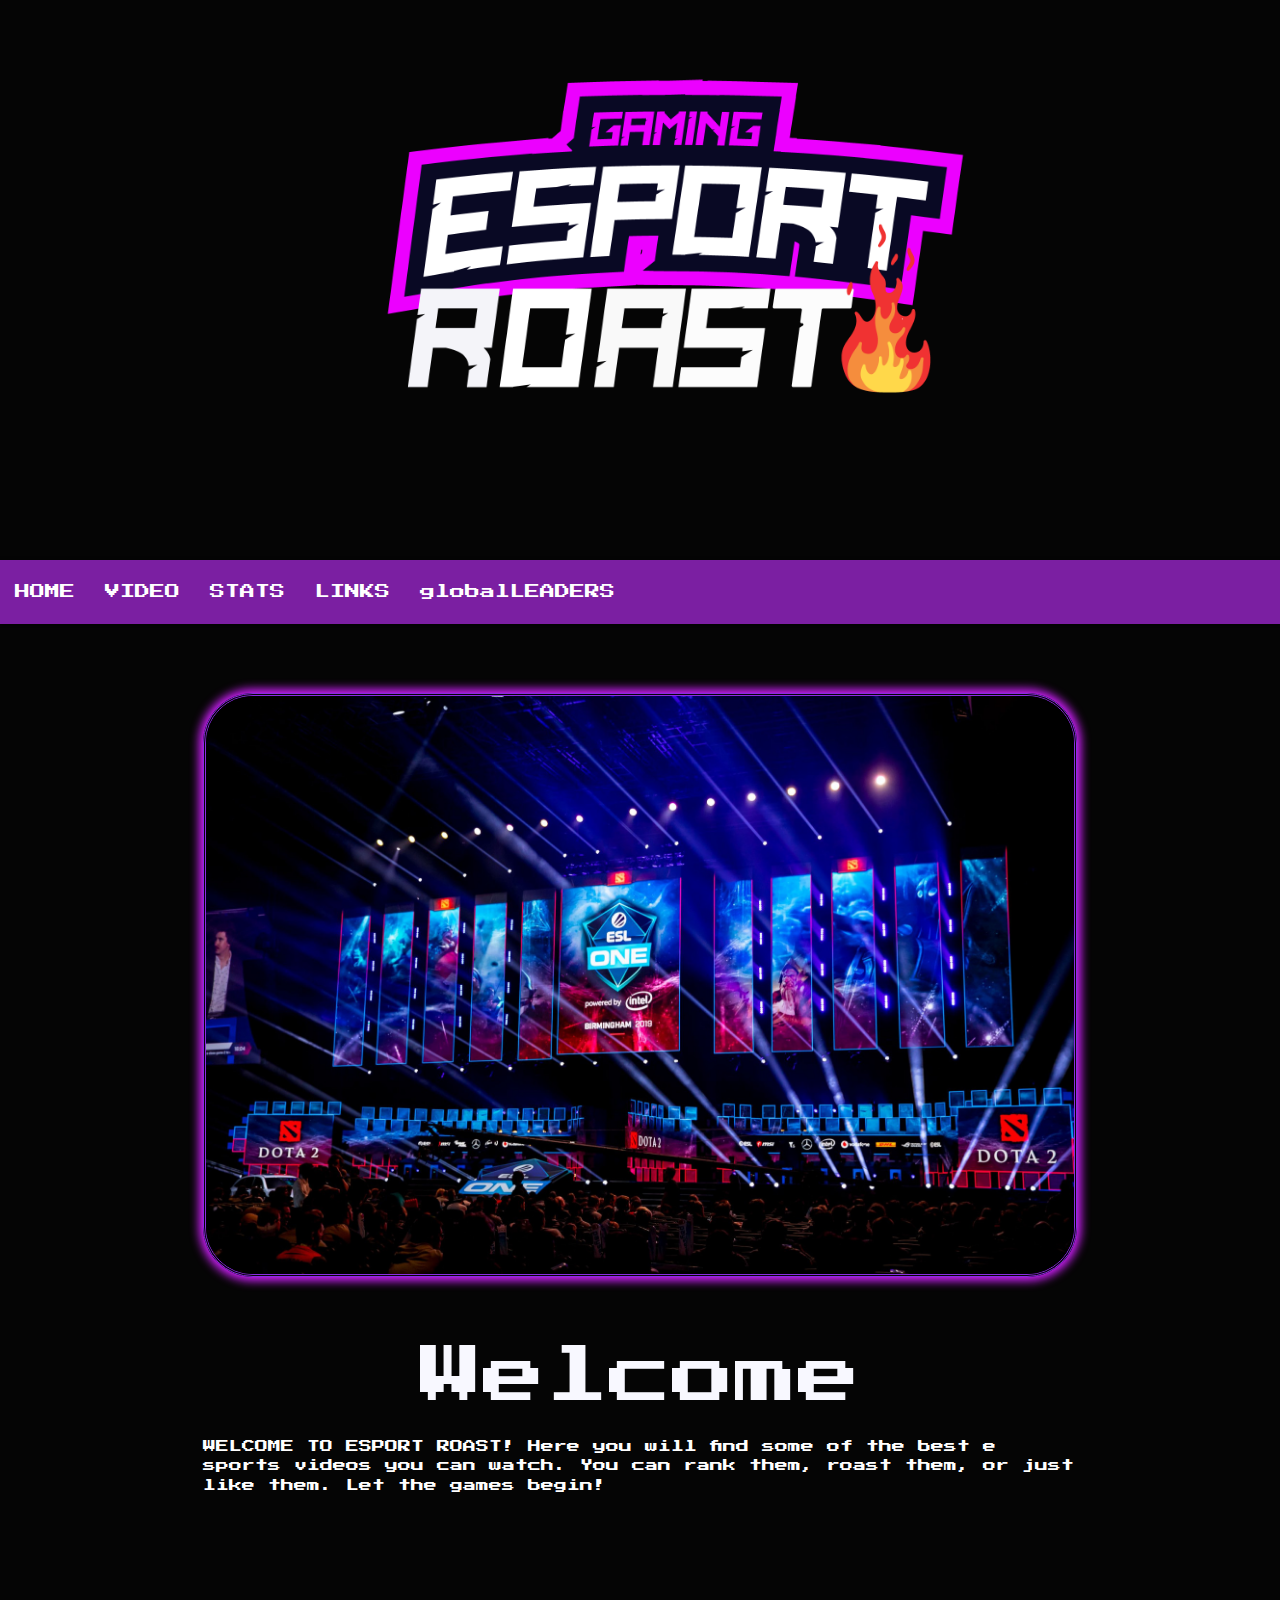
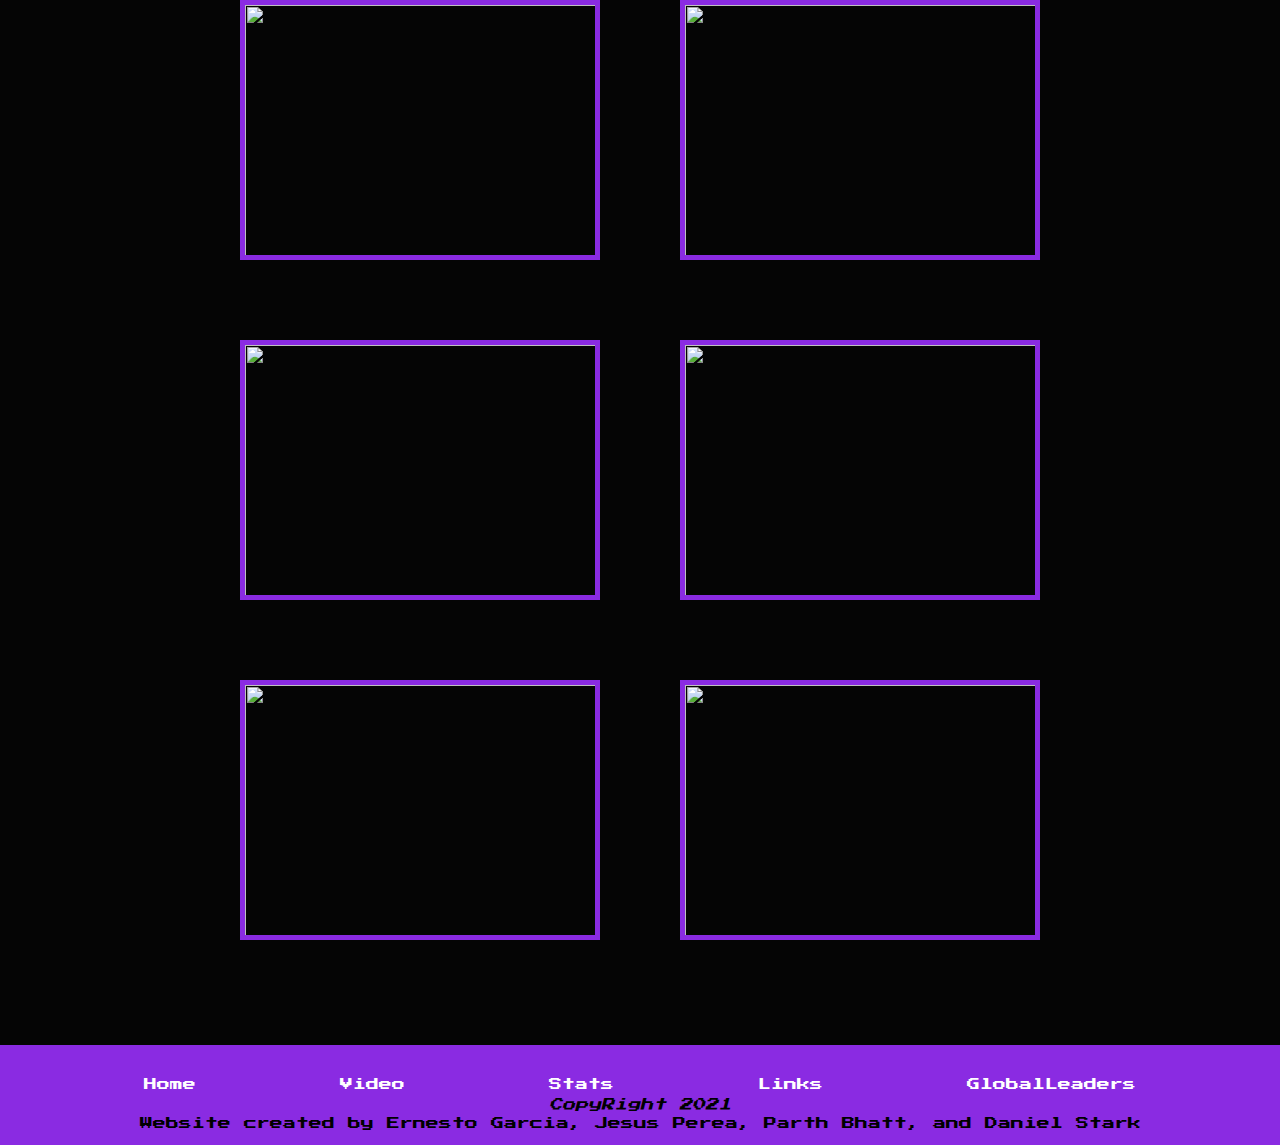
==== commit 61cc50c8: "update" ====
--- a/index.html
+++ b/index.html
@@ -18,7 +18,7 @@
         <!---javascript function for mini sidenav menu-->
         <script src="./assets/js/sidenav.js" defer></script>
       
-        <title>ESportRoast</title>
+        <title>Home</title>
         <link rel="stylesheet" href="./assets/css/style.css">
       </head>
       
@@ -26,9 +26,8 @@
       <body style="font-family: Press Start 2P" "cursive; sans-serfif">
       
         <header>
-        <a href="./index.html">
-          <img class="logo" src="./assets/images/esportroast.png"/></a>
-          <nav class="purple darken-2" style="padding: 0px 10px;">
+          <img class="logo" src="./assets/images/esportroast.png"/>
+          <nav class="purple darken-2" style="padding: 0px 0px;">
               <div class="nav-wrapper">
                   <a href="#" class="brand-logo left"></a>
       
@@ -84,12 +83,12 @@
         <div class="row">
             <div class="col s12">
                 <main>
-                    <img src="https://i.ytimg.com/vi_webp/Ii16it-1cOo/sddefault.webp" alt="" data-document="K2i8X3vlEUQxnDdTLqKj" class="videoSelection">
-                    <img src="https://i.ytimg.com/vi_webp/VUpNpRJ1EXo/sddefault.webp" alt="" data-document="wUBBF2zgCDHE1mAPPGWl" class="videoSelection">
-                    <img src="https://i.ytimg.com/vi_webp/h9Zv_TiVzmg/sddefault.webp" alt="" data-document="GvtshyhbfKUcMwetgPOU" class="videoSelection">
-                    <img src="https://i.ytimg.com/vi_webp/Qg50N7I1I5c/sddefault.webp" alt="" data-document="2vzR22ysHj75BM7UGvJt" class="videoSelection">
-                    <img src="https://i.ytimg.com/vi_webp/QQaqP_VI6Zw/sddefault.webp" alt="" data-document="AtvaInsOWXFYDXLzYLiq" class="videoSelection">
-                    <img src="https://i.ytimg.com/vi_webp/DMf9bpDcZQk/sddefault.webp" alt="" data-document="qp4GDrbIiIerDIYhFBgo" class="videoSelection">
+                    <img src="https://i.ytimg.com/vi_webp/Ii16it-1cOo/sddefault.webp" alt="" data-collection="K2i8X3vlEUQxnDdTLqKj" class="videoSelection">
+                    <img src="https://i.ytimg.com/vi_webp/VUpNpRJ1EXo/sddefault.webp" alt="" data-collection="wUBBF2zgCDHE1mAPPGWl" class="videoSelection">
+                    <img src="https://i.ytimg.com/vi_webp/h9Zv_TiVzmg/sddefault.webp" alt="" data-collection="GvtshyhbfKUcMwetgPOU" class="videoSelection">
+                    <img src="https://i.ytimg.com/vi_webp/Qg50N7I1I5c/sddefault.webp" alt="" data-collection="2vzR22ysHj75BM7UGvJt" class="videoSelection">
+                    <img src="https://i.ytimg.com/vi_webp/QQaqP_VI6Zw/sddefault.webp" alt="" data-collection="AtvaInsOWXFYDXLzYLiq" class="videoSelection">
+                    <img src="https://i.ytimg.com/vi_webp/DMf9bpDcZQk/sddefault.webp" alt="" data-collection="qp4GDrbIiIerDIYhFBgo" class="videoSelection">
                 </main>
             </div>
         </div>
--- a/assets/css/style.css
+++ b/assets/css/style.css
@@ -4,7 +4,7 @@
 
 }
 
-html, body {
+body {
     background-color: rgb(5, 5, 5);
     color: ghostwhite;
     font-family: 'Press Start 2P', cursive;    
@@ -14,19 +14,22 @@
     overflow-x: hidden;
 }
 
+
 p {
     color: black;
 }
 
-
+ul {
+   
+}
 
 .logoside {
-    width: 400px;
+    width: 350px;
     height: 200px;
     background-color: black;
     align-content: center;
     justify-items: center;
-    padding-right: 100px;
+    padding-right: 50px;
 }
 
 .sidenav {
@@ -39,8 +42,8 @@
 
 /* --------*/
 .logo {
-    width: 528px;
-    height: 270px;
+    width: 100%;
+    height: 100%;
     display: flex;
     justify-content: center;
     align-items: center;
@@ -109,7 +112,9 @@
     height: 100px;
     width: 100%;
     background-color: blueviolet;
-}
+    padding-top: 30px;
+}
+
 
 /* video grid on the homepage */
 .videoSelection {
@@ -145,9 +150,7 @@
 }
 
 .profile {
-    display: flex;
-    justify-content: center;
-    align-content: center;
+    margin-left: 30%;
 }
 
 
@@ -198,8 +201,8 @@
 
 /*Watch page style*/
 #watchVideo {
-    width: 1290px;
-    height: 730px;
+    width: 880px;
+    height: 620px;
     margin-top: 50px;
     margin-bottom: 20px;
     border: blueviolet;
@@ -208,11 +211,11 @@
 }
 
 #watchVideo:hover {
-    box-shadow: 0px 0px 10px 10px rgb(210 32 255);
+    box-shadow: 0px 0px 10px 10px rgb(210, 32, 255);
     cursor: pointer;
     transition: 1s;
-    width: 1290px;
-    height: 730px;
+    width: 900px;
+    height: 650px;
     transition-duration: 1s;
 }
 
@@ -224,7 +227,7 @@
 }
 
 #description {
-    width: 800px;
+    width: 1280px;
     background-color: white;
     color: black;
     margin-bottom: 25px;
@@ -241,11 +244,6 @@
     flex-direction: row;
     justify-content: space-between;
     align-items: center;
-    font-size: 35px;
-}
-
-#mainDescription {
-    font-size: 20px;
 }
 
 
@@ -257,13 +255,7 @@
 
 }
 
-@media screen and (max-width: 412px) {
-    .logo {
-        width: 100%;
-        height: auto;
-    }
-    
-}
+
 
 #bottomDesc {
     display: flex;
@@ -275,7 +267,7 @@
 
 /*Links page*/
 
-#linksbanner {
+ #linksbanner {
      width: 100%;
  }
 
@@ -306,7 +298,6 @@
  }
 
  /* Descrioption on the home page under the banner */
-
  .description {
      display: flex;
      justify-content: center;
@@ -316,20 +307,83 @@
      align-content: center;
  }
 
- @media screen and (max-width: 885px) {
-     .descright {
-        position: relative;
-        left: -15px;
-        top: 23px;
-        display: flex;
-        justify-items: center;
-        align-items: center;
-        flex-direction: column;
-        flex-wrap: nowrap;
-        align-content: center;
+
+ /*test css for stats  */
+ .maxcontainer {
+     display: flex;
+     flex-direction: column;
+     justify-content: center;
+     align-content: center;
+     align-items: center;
+     width:100% ;
+    height: 100%;
+}
+    
+ 
+
+ .boxone {
+     display: flex;
+     flex-direction: row;
+     justify-content: center;
+     align-items: flex-end;
+     
+
+ }
+
+ 
+
+
+
+ .descright1 {
+     color: white;
+ }
+
+ @media screen and (max-width: 1300px) {
+   
+
+    .profile {
+        margin-left: 50%;
+    }
+    
+    .descright1 {
         color: white;
-        margin-bottom: 10%;
-     }
- }
-     
-
+        text-align: center;
+        margin-left:50%;
+    }
+ .boxone {
+    display: flex;
+    flex-direction: column;
+    justify-content: center;
+    align-items: center;
+ 
+    
+
+}
+
+
+}
+
+@media screen and (max-width: 500px) {
+   
+
+    .profile {
+        
+    }
+    
+    .descright1 {
+        color: white;
+        text-align: center;
+        width: 100%;
+    }
+ .boxone {
+    display: flex;
+    flex-direction: column;
+    justify-content: center;
+    align-items: center;
+ 
+    
+
+}
+
+
+}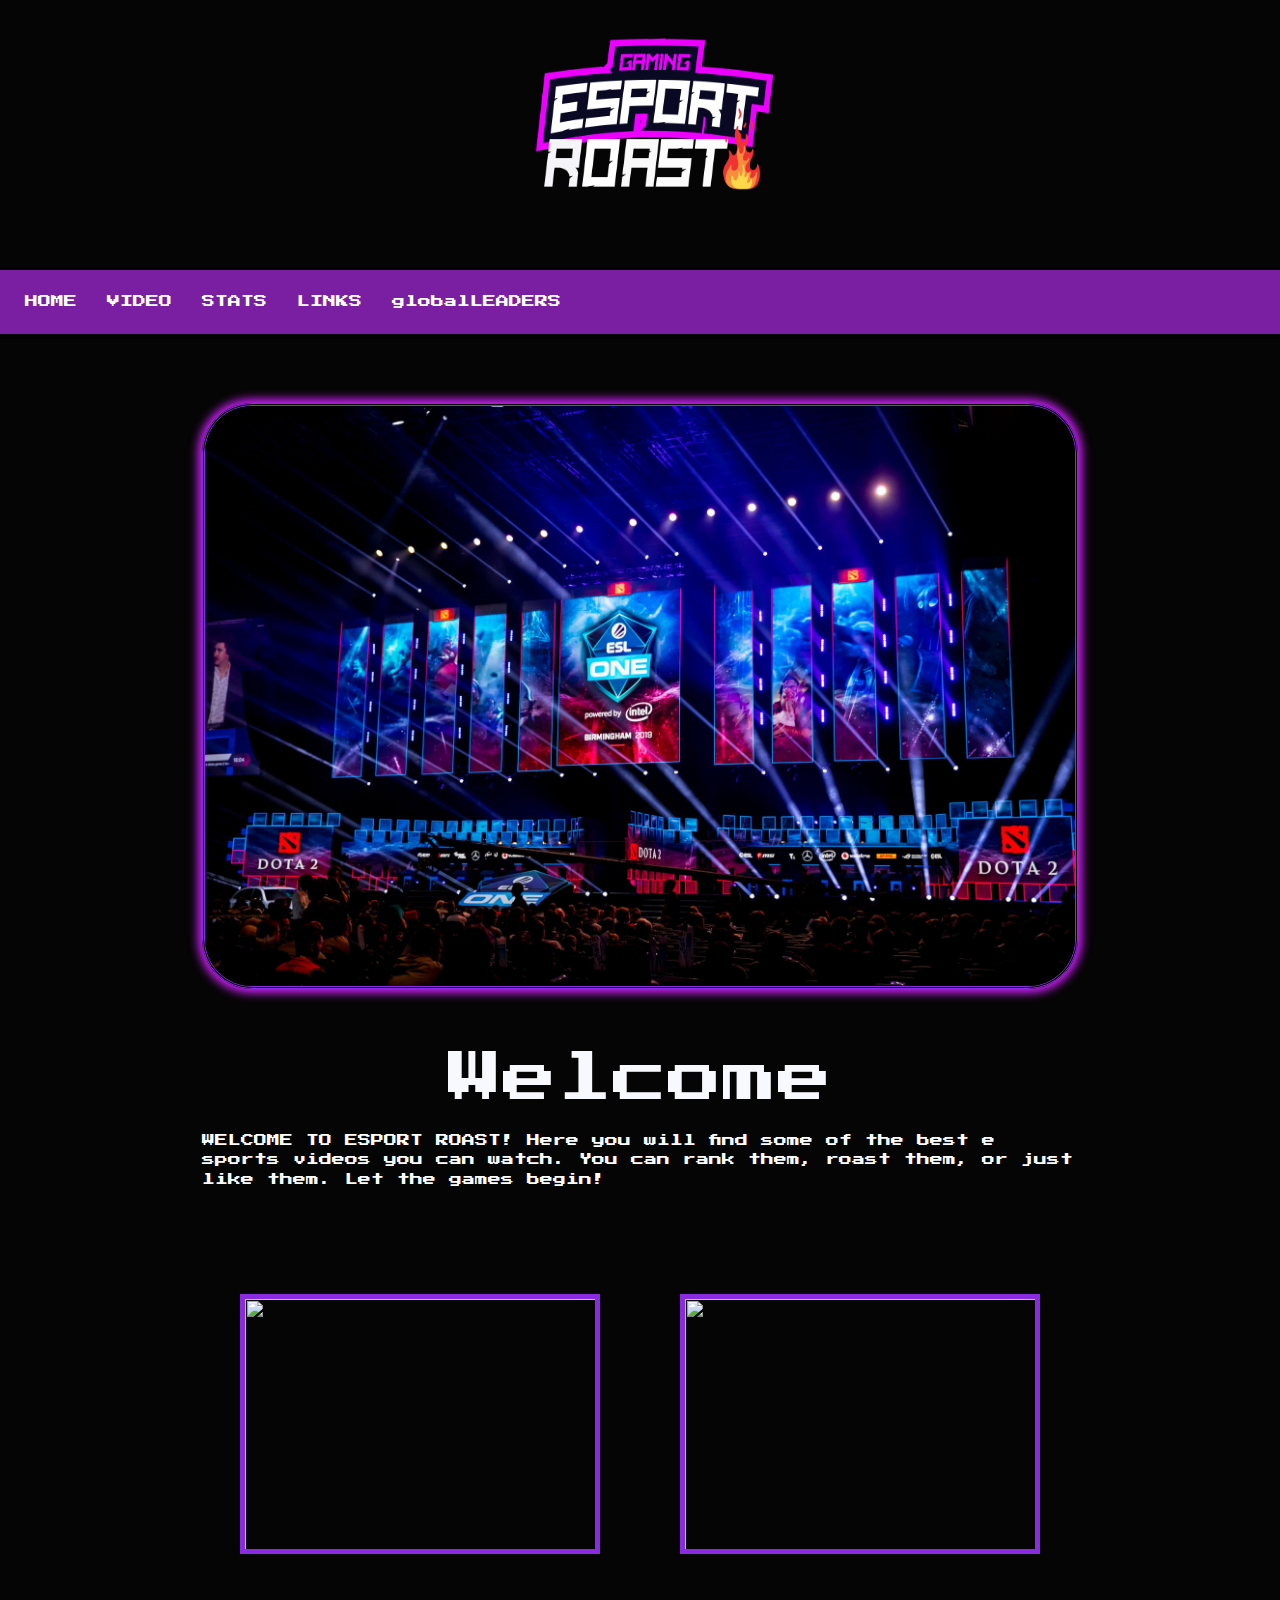
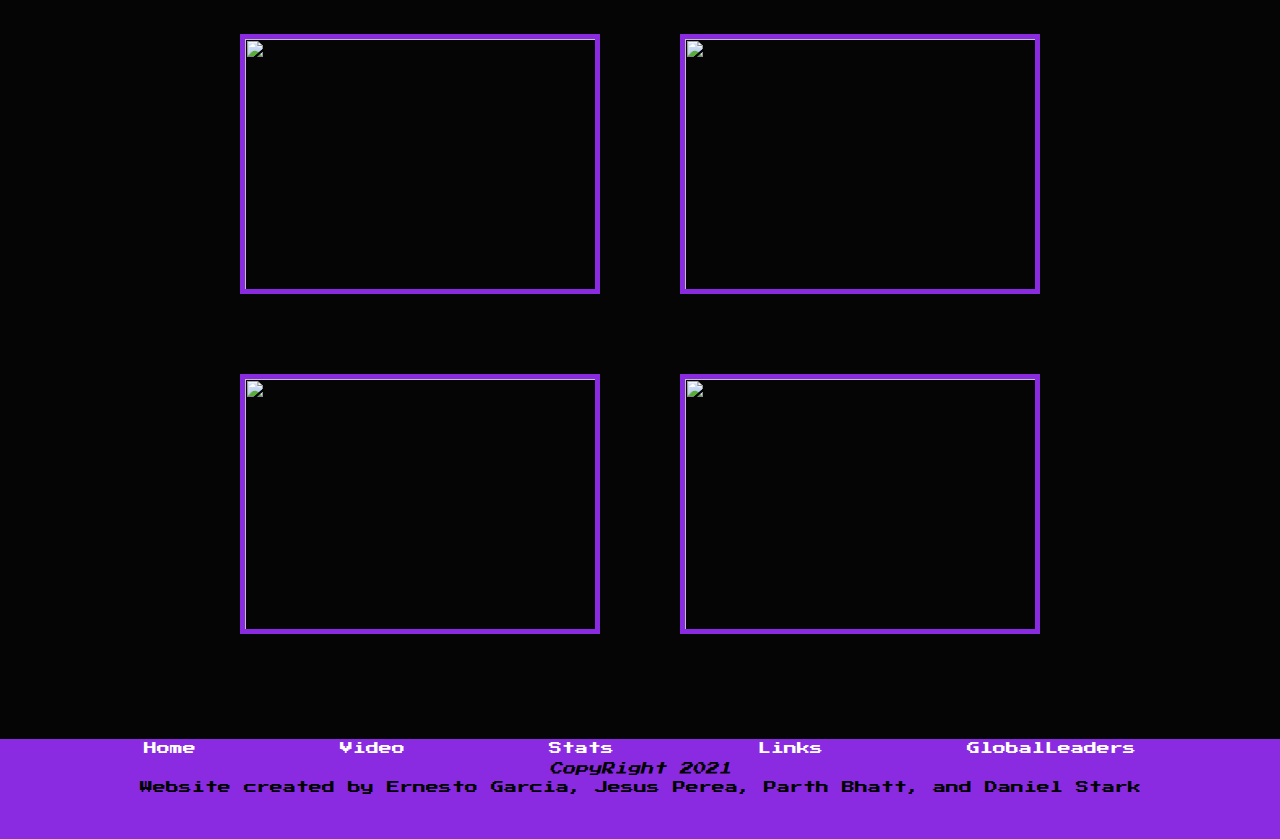
==== commit f2ff02a7: "Merge branch 'main' into global" ====
--- a/index.html
+++ b/index.html
@@ -18,7 +18,7 @@
         <!---javascript function for mini sidenav menu-->
         <script src="./assets/js/sidenav.js" defer></script>
       
-        <title>Home</title>
+        <title>ESportRoast</title>
         <link rel="stylesheet" href="./assets/css/style.css">
       </head>
       
@@ -26,8 +26,9 @@
       <body style="font-family: Press Start 2P" "cursive; sans-serfif">
       
         <header>
-          <img class="logo" src="./assets/images/esportroast.png"/>
-          <nav class="purple darken-2" style="padding: 0px 0px;">
+        <a href="./index.html">
+          <img class="logo" src="./assets/images/esportroast.png"/></a>
+          <nav class="purple darken-2" style="padding: 0px 10px;">
               <div class="nav-wrapper">
                   <a href="#" class="brand-logo left"></a>
       
@@ -83,12 +84,12 @@
         <div class="row">
             <div class="col s12">
                 <main>
-                    <img src="https://i.ytimg.com/vi_webp/Ii16it-1cOo/sddefault.webp" alt="" data-collection="K2i8X3vlEUQxnDdTLqKj" class="videoSelection">
-                    <img src="https://i.ytimg.com/vi_webp/VUpNpRJ1EXo/sddefault.webp" alt="" data-collection="wUBBF2zgCDHE1mAPPGWl" class="videoSelection">
-                    <img src="https://i.ytimg.com/vi_webp/h9Zv_TiVzmg/sddefault.webp" alt="" data-collection="GvtshyhbfKUcMwetgPOU" class="videoSelection">
-                    <img src="https://i.ytimg.com/vi_webp/Qg50N7I1I5c/sddefault.webp" alt="" data-collection="2vzR22ysHj75BM7UGvJt" class="videoSelection">
-                    <img src="https://i.ytimg.com/vi_webp/QQaqP_VI6Zw/sddefault.webp" alt="" data-collection="AtvaInsOWXFYDXLzYLiq" class="videoSelection">
-                    <img src="https://i.ytimg.com/vi_webp/DMf9bpDcZQk/sddefault.webp" alt="" data-collection="qp4GDrbIiIerDIYhFBgo" class="videoSelection">
+                    <img src="https://i.ytimg.com/vi_webp/Ii16it-1cOo/sddefault.webp" alt="" data-document="K2i8X3vlEUQxnDdTLqKj" class="videoSelection">
+                    <img src="https://i.ytimg.com/vi_webp/VUpNpRJ1EXo/sddefault.webp" alt="" data-document="wUBBF2zgCDHE1mAPPGWl" class="videoSelection">
+                    <img src="https://i.ytimg.com/vi_webp/h9Zv_TiVzmg/sddefault.webp" alt="" data-document="GvtshyhbfKUcMwetgPOU" class="videoSelection">
+                    <img src="https://i.ytimg.com/vi_webp/Qg50N7I1I5c/sddefault.webp" alt="" data-document="2vzR22ysHj75BM7UGvJt" class="videoSelection">
+                    <img src="https://i.ytimg.com/vi_webp/QQaqP_VI6Zw/sddefault.webp" alt="" data-document="AtvaInsOWXFYDXLzYLiq" class="videoSelection">
+                    <img src="https://i.ytimg.com/vi_webp/DMf9bpDcZQk/sddefault.webp" alt="" data-document="qp4GDrbIiIerDIYhFBgo" class="videoSelection">
                 </main>
             </div>
         </div>
--- a/assets/css/style.css
+++ b/assets/css/style.css
@@ -4,7 +4,7 @@
 
 }
 
-body {
+html, body {
     background-color: rgb(5, 5, 5);
     color: ghostwhite;
     font-family: 'Press Start 2P', cursive;    
@@ -14,22 +14,19 @@
     overflow-x: hidden;
 }
 
-
 p {
     color: black;
 }
 
-ul {
-   
-}
+
 
 .logoside {
-    width: 350px;
+    width: 400px;
     height: 200px;
     background-color: black;
     align-content: center;
     justify-items: center;
-    padding-right: 50px;
+    padding-right: 100px;
 }
 
 .sidenav {
@@ -42,8 +39,8 @@
 
 /* --------*/
 .logo {
-    width: 100%;
-    height: 100%;
+    width: 528px;
+    height: 270px;
     display: flex;
     justify-content: center;
     align-items: center;
@@ -112,9 +109,7 @@
     height: 100px;
     width: 100%;
     background-color: blueviolet;
-    padding-top: 30px;
-}
-
+}
 
 /* video grid on the homepage */
 .videoSelection {
@@ -150,7 +145,9 @@
 }
 
 .profile {
-    margin-left: 30%;
+    display: flex;
+    justify-content: center;
+    align-content: center;
 }
 
 
@@ -201,8 +198,8 @@
 
 /*Watch page style*/
 #watchVideo {
-    width: 880px;
-    height: 620px;
+    width: 1290px;
+    height: 730px;
     margin-top: 50px;
     margin-bottom: 20px;
     border: blueviolet;
@@ -211,11 +208,11 @@
 }
 
 #watchVideo:hover {
-    box-shadow: 0px 0px 10px 10px rgb(210, 32, 255);
+    box-shadow: 0px 0px 10px 10px rgb(210 32 255);
     cursor: pointer;
     transition: 1s;
-    width: 900px;
-    height: 650px;
+    width: 1290px;
+    height: 730px;
     transition-duration: 1s;
 }
 
@@ -227,7 +224,7 @@
 }
 
 #description {
-    width: 1280px;
+    width: 800px;
     background-color: white;
     color: black;
     margin-bottom: 25px;
@@ -244,6 +241,11 @@
     flex-direction: row;
     justify-content: space-between;
     align-items: center;
+    font-size: 35px;
+}
+
+#mainDescription {
+    font-size: 20px;
 }
 
 
@@ -255,7 +257,13 @@
 
 }
 
-
+@media screen and (max-width: 412px) {
+    .logo {
+        width: 100%;
+        height: auto;
+    }
+    
+}
 
 #bottomDesc {
     display: flex;
@@ -267,7 +275,7 @@
 
 /*Links page*/
 
- #linksbanner {
+#linksbanner {
      width: 100%;
  }
 
@@ -298,6 +306,7 @@
  }
 
  /* Descrioption on the home page under the banner */
+
  .description {
      display: flex;
      justify-content: center;
@@ -307,83 +316,45 @@
      align-content: center;
  }
 
-
- /*test css for stats  */
- .maxcontainer {
-     display: flex;
-     flex-direction: column;
-     justify-content: center;
-     align-content: center;
-     align-items: center;
-     width:100% ;
-    height: 100%;
-}
-    
- 
-
- .boxone {
-     display: flex;
-     flex-direction: row;
-     justify-content: center;
-     align-items: flex-end;
-     
-
- }
-
- 
-
-
-
- .descright1 {
-     color: white;
- }
-
- @media screen and (max-width: 1300px) {
-   
-
-    .profile {
-        margin-left: 50%;
-    }
-    
-    .descright1 {
+ /*Global Leaders page*/
+
+.uparrow {
+    width: 100px;
+    height: 150px;
+    margin-top: 50px;
+}
+
+.downarrow {
+    width: 100px;
+    height: 150px;
+    margin-top: 50px;
+}
+
+.custom-leaders {
+    display: flex;
+    justify-items: center;
+    align-items: center;
+    flex-direction: row;
+    flex-wrap: nowrap;
+    color: white;
+    align-content: center;
+}
+
+.usernames {
+    color: white;
+}
+ @media screen and (max-width: 885px) {
+     .descright {
+        position: relative;
+        left: -15px;
+        top: 23px;
+        display: flex;
+        justify-items: center;
+        align-items: center;
+        flex-direction: column;
+        flex-wrap: nowrap;
+        align-content: center;
         color: white;
-        text-align: center;
-        margin-left:50%;
-    }
- .boxone {
-    display: flex;
-    flex-direction: column;
-    justify-content: center;
-    align-items: center;
- 
-    
-
-}
-
-
-}
-
-@media screen and (max-width: 500px) {
-   
-
-    .profile {
-        
-    }
-    
-    .descright1 {
-        color: white;
-        text-align: center;
-        width: 100%;
-    }
- .boxone {
-    display: flex;
-    flex-direction: column;
-    justify-content: center;
-    align-items: center;
- 
-    
-
-}
-
-
-}+        margin-bottom: 10%;
+     }
+ }
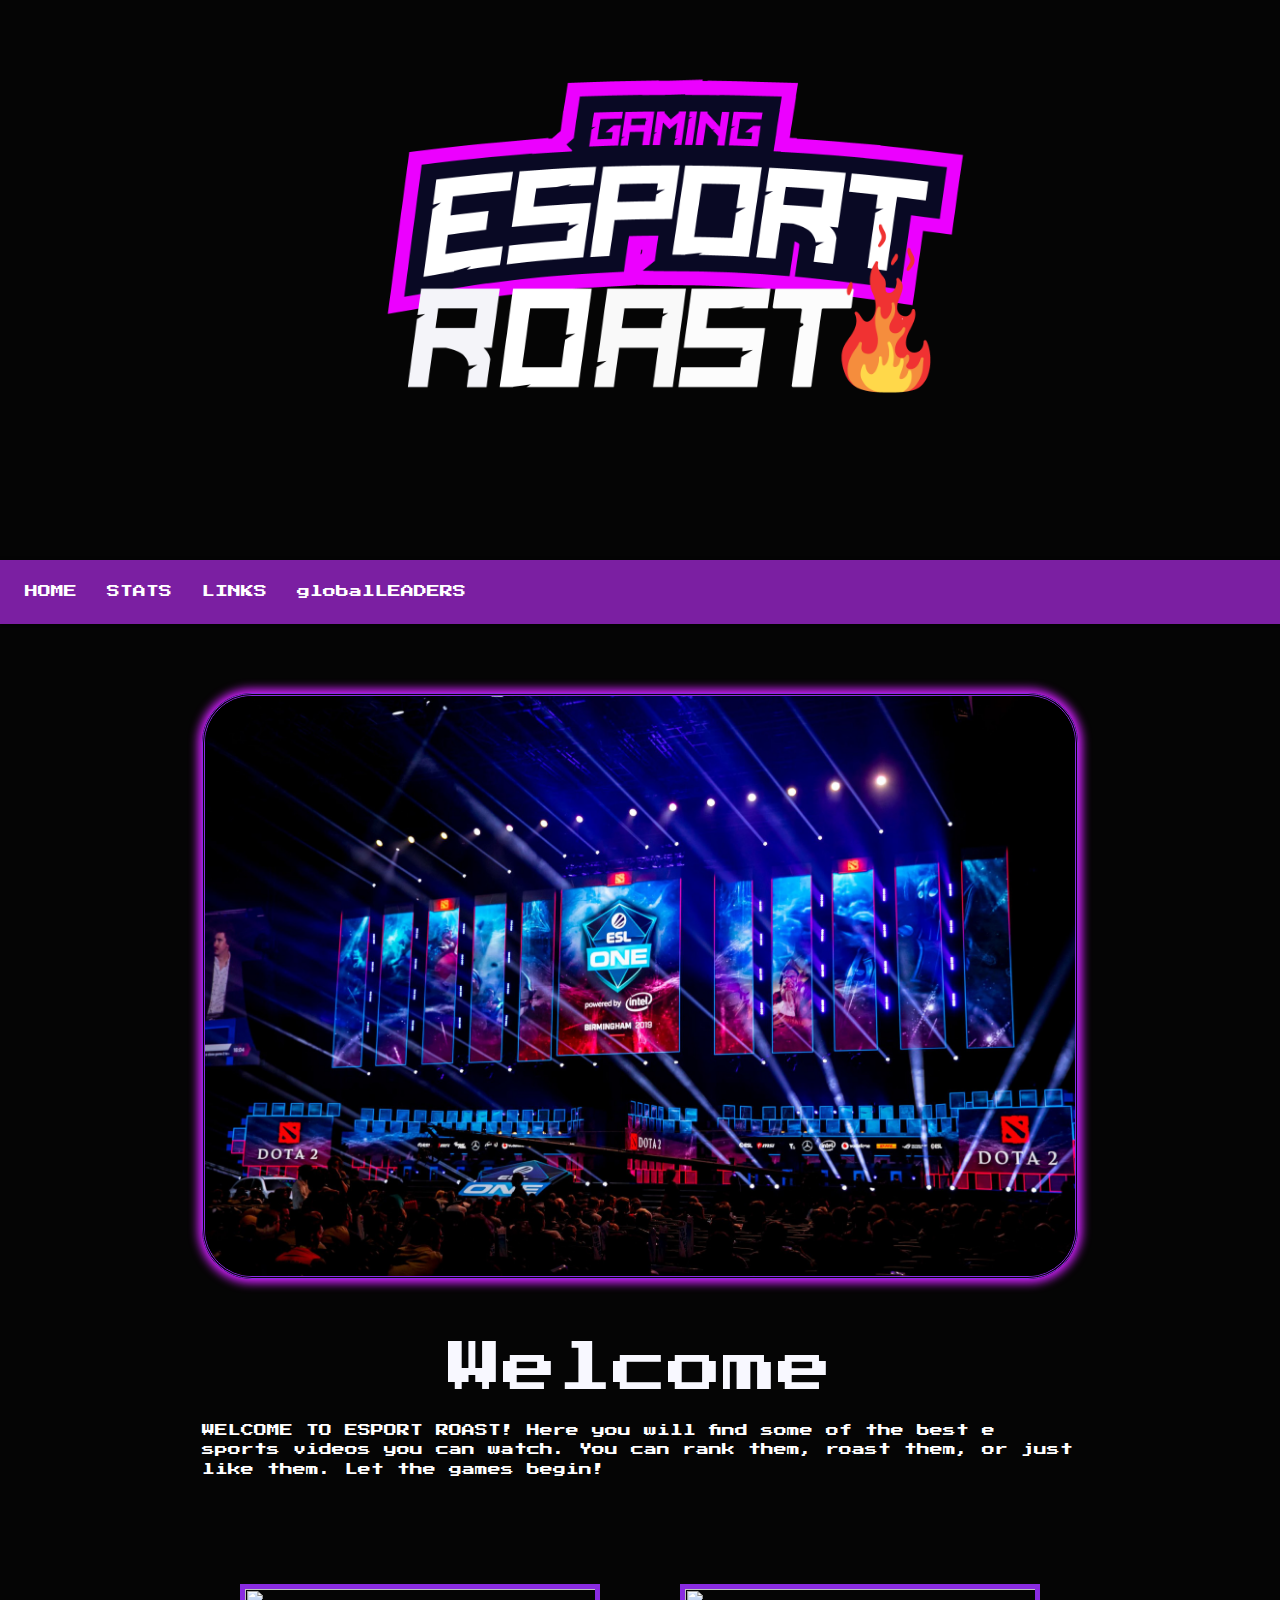
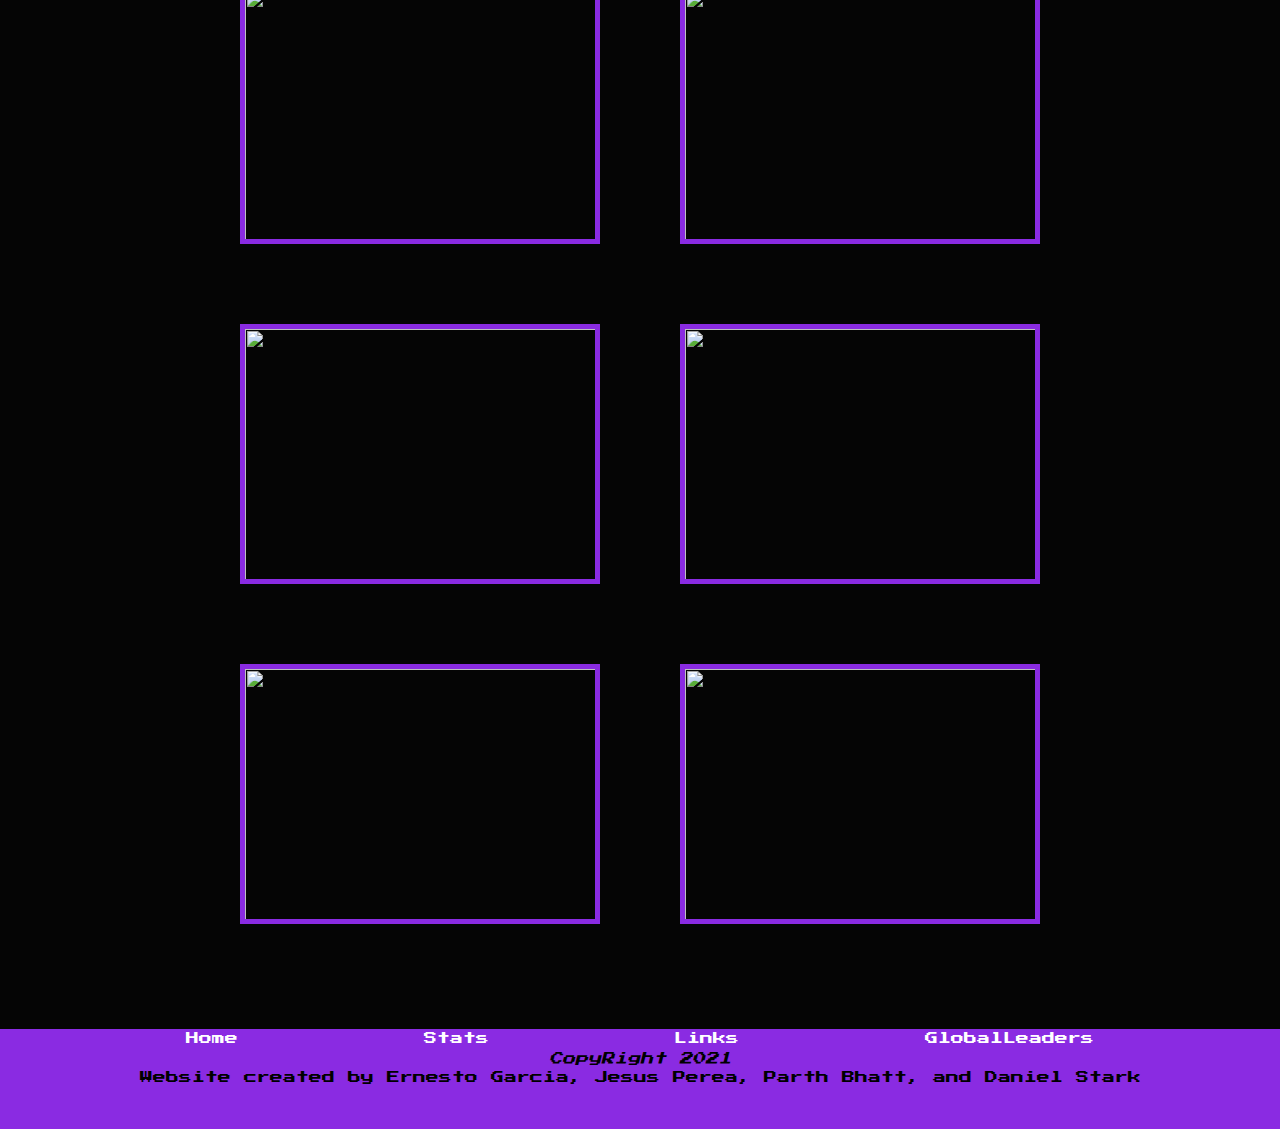
==== commit 453a692f: "watch page css update 8/3/2021" ====
--- a/index.html
+++ b/index.html
@@ -26,9 +26,11 @@
       <body style="font-family: Press Start 2P" "cursive; sans-serfif">
       
         <header>
+
         <a href="./index.html">
           <img class="logo" src="./assets/images/esportroast.png"/></a>
           <nav class="purple darken-2" style="padding: 0px 10px;">
+
               <div class="nav-wrapper">
                   <a href="#" class="brand-logo left"></a>
       
@@ -37,7 +39,7 @@
       
                   <ul class="hidenav">
                       <li><a href="./index.html">HOME</a></li>
-                      <li><a href="./watch.html">VIDEO</a></li>
+                     
                       <li><a href="./stats.html">STATS</a></li>
                       <li><a href="./links.html">LINKS</a></li>
                       <li><a href="./globalleaders.html">globalLEADERS</a></li>
@@ -49,7 +51,7 @@
           <ul class="sidenav" id="mobile-demo"> <img class="logoside" src="./assets/images/esportroast.png"/>
       
                        <li><a href="./index.html">HOME</a></li>
-                      <li><a href="./watch.html">VIDEO</a></li>
+                      
                       <li><a href="./stats.html">STATS</a></li>
                       <li><a href="./links.html">LINKS</a></li>
                       <li><a href="./globalleaders.html">globalLEADERS</a></li>
@@ -99,7 +101,7 @@
     <footer>
         <ul id="footerNav">
             <li><a href="./index.html">Home</a></li>
-            <li><a href="./watch.html">Video</a></li>
+           
             <li><a href="./stats.html">Stats</a></li>
             <li><a href="./links.html">Links</a></li>
             <li><a href="./globalleaders.html">GlobalLeaders </a></li>
--- a/assets/css/style.css
+++ b/assets/css/style.css
@@ -39,8 +39,8 @@
 
 /* --------*/
 .logo {
-    width: 528px;
-    height: 270px;
+    width: 100%;
+    height: 100%;
     display: flex;
     justify-content: center;
     align-items: center;
@@ -198,21 +198,22 @@
 
 /*Watch page style*/
 #watchVideo {
-    width: 1290px;
-    height: 730px;
-    margin-top: 50px;
-    margin-bottom: 20px;
+    display: flex;
+    width: 80%;
+  height: 10%;
     border: blueviolet;
     border-style: solid;
     border-width: 5px;
+    margin: 30px;
 }
 
 #watchVideo:hover {
     box-shadow: 0px 0px 10px 10px rgb(210 32 255);
     cursor: pointer;
     transition: 1s;
-    width: 1290px;
-    height: 730px;
+    
+    
+    
     transition-duration: 1s;
 }
 
@@ -222,25 +223,59 @@
     flex-direction: column;
     align-items: center;
 }
+#mainDescription {
+    color: white;
+}
+
+.viewsnflames {
+    color: white;
+}
 
 #description {
-    width: 800px;
-    background-color: white;
-    color: black;
+    display: flex;
+    flex-wrap: wrap;
+    flex-direction: column;
+    justify-content: center;
+    align-items: flex-end;
+    width: 80%;
+    background-color: black;
+    color: white;
     margin-bottom: 25px;
     border: blueviolet;
     border-style: solid;
     border-width: 5px;
     padding: 10px;
-}
-
-#topDesc {
-    width: 100%;
-    margin: 0;
-    display: flex;
-    flex-direction: row;
-    justify-content: space-between;
-    align-items: center;
+   
+}
+
+.flame {
+    width: 100px;
+    height: 100px;
+    margin: 20px;
+}
+
+#flamesButton {
+    background: black;
+    color: yellow;
+    border: 2px solid yellow;
+    border-radius: 10px;
+    font-size: 25px;
+    padding: 10px;
+    width: 100px;
+    margin: 20px;
+    
+}
+#flamesButton:hover {
+    box-shadow: 0px 0px 5px 5px gold;
+    transition: 300ms;
+}
+
+
+
+#topDescript {
+  display: flex;
+  align-items: flex-end;
+  flex-direction:row;
     font-size: 35px;
 }
 
@@ -248,7 +283,10 @@
     font-size: 20px;
 }
 
-
+#submittext {
+    color: gold;
+    font-size: 40px;
+}
 
 @media screen and (max-width: 993px) {
     .hidenav {
@@ -262,14 +300,41 @@
         width: 100%;
         height: auto;
     }
-    
-}
-
-#bottomDesc {
-    display: flex;
-    flex-direction: row;
-    justify-content: flex-end;
-} #bottomDesc>* {
+    #description {
+        display: flex;
+        flex-wrap: wrap;
+        flex-direction: column;
+        justify-content: center;
+        align-items: flex-start;
+        width: 80%;
+        background-color: black;
+        color: white;
+        margin-bottom: 25px;
+        border: blueviolet;
+        border-style: solid;
+        border-width: 5px;
+        padding: 10px;
+       
+    }
+
+     #topDescript {
+        display: flex;
+        align-items: flex-start;
+        flex-direction:column;
+          font-size: 25px;
+      } 
+#submittext {
+    font-size: 25px;
+}
+
+
+
+
+}
+
+
+   
+ #bottomDesc>* {
     padding: 0 5px;
 }
 
@@ -344,17 +409,92 @@
     color: white;
 }
  @media screen and (max-width: 885px) {
-     .descright {
-        position: relative;
-        left: -15px;
-        top: 23px;
+    #description {
         display: flex;
-        justify-items: center;
+        flex-wrap: wrap;
+        flex-direction: column;
+        justify-content: center;
+        align-items: flex-end;
+        width: 80%;
+        background-color: black;
+        color: white;
+        margin-bottom: 25px;
+        border: blueviolet;
+        border-style: solid;
+        border-width: 5px;
+        padding: 10px;
+       
+    }
+
+     #topDescript {
+        display: flex;
         align-items: center;
+        flex-direction:column;
+          font-size: 25px;
+      }
+
+      #submittext {
+        color: gold;
+        font-size: 30px;
+    }
+    }
+
+     
+
+
+
+@media screen and (max-width: 500px) {
+   
+    #description {
+        display: flex;
+        flex-wrap: wrap;
         flex-direction: column;
-        flex-wrap: nowrap;
-        align-content: center;
+        justify-content: center;
+        align-items: flex-start;
+        width: 80%;
+        background-color: black;
         color: white;
-        margin-bottom: 10%;
-     }
- }
+        margin-bottom: 25px;
+        border: blueviolet;
+        border-style: solid;
+        border-width: 5px;
+        padding: 10px;
+       
+    }
+
+    #submittext {
+        color: gold;
+        font-size: 25px;
+    }
+
+    #topDescript {
+        display: flex;
+        align-items: flex-start;
+        flex-direction:column;
+          font-size: 25px;
+      }
+    
+    .descright1 {
+        color: white;
+        text-align: center;
+        width: 100%;
+    }
+ .boxone {
+    display: flex;
+    flex-direction: column;
+    justify-content: center;
+    align-items: center;
+    overflow-wrap: normal;
+    text-align: center;
+ }
+
+ #topDesc {
+    display: flex;
+    align-items: center;
+    flex-direction:column;
+      font-size: 10px;
+      padding: 10px;
+  }
+}
+
+
